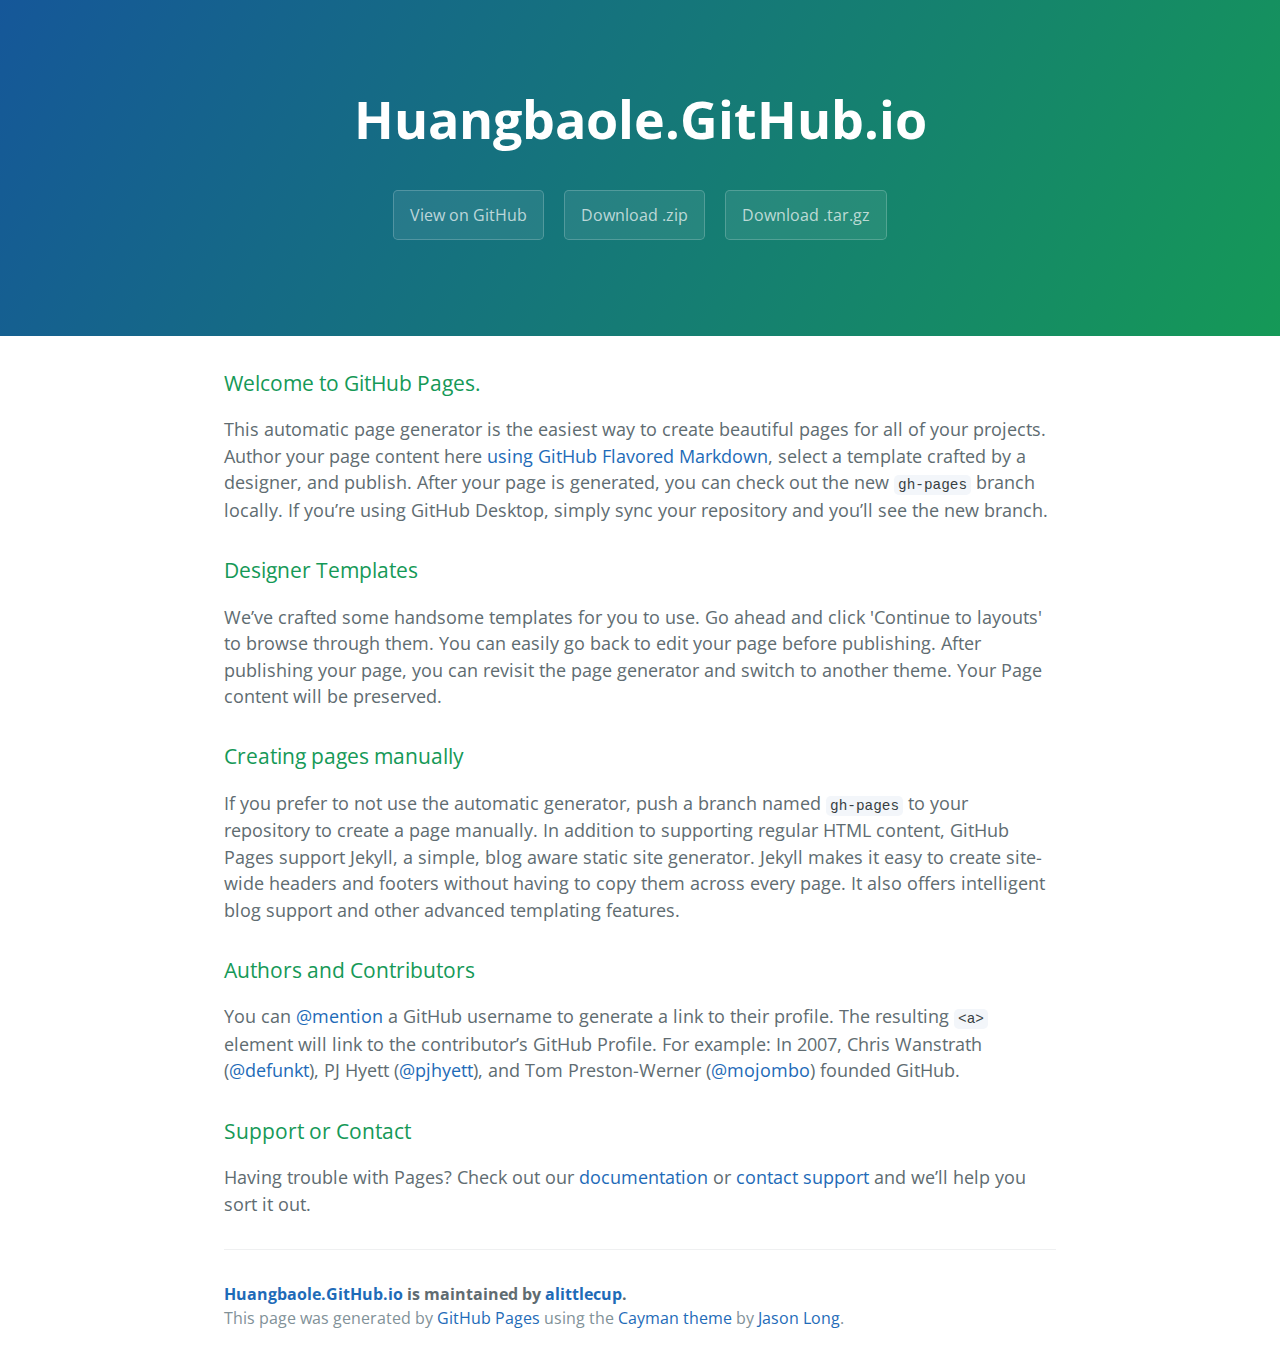
==== index.html @ d959639c "Create gh-pages branch via GitHub" ====
<!DOCTYPE html>
<html lang="en-us">
  <head>
    <meta charset="UTF-8">
    <title>Huangbaole.GitHub.io by alittlecup</title>
    <meta name="viewport" content="width=device-width, initial-scale=1">
    <link rel="stylesheet" type="text/css" href="stylesheets/normalize.css" media="screen">
    <link href='https://fonts.googleapis.com/css?family=Open+Sans:400,700' rel='stylesheet' type='text/css'>
    <link rel="stylesheet" type="text/css" href="stylesheets/stylesheet.css" media="screen">
    <link rel="stylesheet" type="text/css" href="stylesheets/github-light.css" media="screen">
  </head>
  <body>
    <section class="page-header">
      <h1 class="project-name">Huangbaole.GitHub.io</h1>
      <h2 class="project-tagline"></h2>
      <a href="https://github.com/alittlecup/huangbaole.github.io" class="btn">View on GitHub</a>
      <a href="https://github.com/alittlecup/huangbaole.github.io/zipball/master" class="btn">Download .zip</a>
      <a href="https://github.com/alittlecup/huangbaole.github.io/tarball/master" class="btn">Download .tar.gz</a>
    </section>

    <section class="main-content">
      <h3>
<a id="welcome-to-github-pages" class="anchor" href="#welcome-to-github-pages" aria-hidden="true"><span aria-hidden="true" class="octicon octicon-link"></span></a>Welcome to GitHub Pages.</h3>

<p>This automatic page generator is the easiest way to create beautiful pages for all of your projects. Author your page content here <a href="https://guides.github.com/features/mastering-markdown/">using GitHub Flavored Markdown</a>, select a template crafted by a designer, and publish. After your page is generated, you can check out the new <code>gh-pages</code> branch locally. If you’re using GitHub Desktop, simply sync your repository and you’ll see the new branch.</p>

<h3>
<a id="designer-templates" class="anchor" href="#designer-templates" aria-hidden="true"><span aria-hidden="true" class="octicon octicon-link"></span></a>Designer Templates</h3>

<p>We’ve crafted some handsome templates for you to use. Go ahead and click 'Continue to layouts' to browse through them. You can easily go back to edit your page before publishing. After publishing your page, you can revisit the page generator and switch to another theme. Your Page content will be preserved.</p>

<h3>
<a id="creating-pages-manually" class="anchor" href="#creating-pages-manually" aria-hidden="true"><span aria-hidden="true" class="octicon octicon-link"></span></a>Creating pages manually</h3>

<p>If you prefer to not use the automatic generator, push a branch named <code>gh-pages</code> to your repository to create a page manually. In addition to supporting regular HTML content, GitHub Pages support Jekyll, a simple, blog aware static site generator. Jekyll makes it easy to create site-wide headers and footers without having to copy them across every page. It also offers intelligent blog support and other advanced templating features.</p>

<h3>
<a id="authors-and-contributors" class="anchor" href="#authors-and-contributors" aria-hidden="true"><span aria-hidden="true" class="octicon octicon-link"></span></a>Authors and Contributors</h3>

<p>You can <a href="https://help.github.com/articles/basic-writing-and-formatting-syntax/#mentioning-users-and-teams" class="user-mention">@mention</a> a GitHub username to generate a link to their profile. The resulting <code>&lt;a&gt;</code> element will link to the contributor’s GitHub Profile. For example: In 2007, Chris Wanstrath (<a href="https://github.com/defunkt" class="user-mention">@defunkt</a>), PJ Hyett (<a href="https://github.com/pjhyett" class="user-mention">@pjhyett</a>), and Tom Preston-Werner (<a href="https://github.com/mojombo" class="user-mention">@mojombo</a>) founded GitHub.</p>

<h3>
<a id="support-or-contact" class="anchor" href="#support-or-contact" aria-hidden="true"><span aria-hidden="true" class="octicon octicon-link"></span></a>Support or Contact</h3>

<p>Having trouble with Pages? Check out our <a href="https://help.github.com/pages">documentation</a> or <a href="https://github.com/contact">contact support</a> and we’ll help you sort it out.</p>

      <footer class="site-footer">
        <span class="site-footer-owner"><a href="https://github.com/alittlecup/huangbaole.github.io">Huangbaole.GitHub.io</a> is maintained by <a href="https://github.com/alittlecup">alittlecup</a>.</span>

        <span class="site-footer-credits">This page was generated by <a href="https://pages.github.com">GitHub Pages</a> using the <a href="https://github.com/jasonlong/cayman-theme">Cayman theme</a> by <a href="https://twitter.com/jasonlong">Jason Long</a>.</span>
      </footer>

    </section>

  
  </body>
</html>
---- stylesheets/stylesheet.css ----
* {
  box-sizing: border-box; }

body {
  padding: 0;
  margin: 0;
  font-family: "Open Sans", "Helvetica Neue", Helvetica, Arial, sans-serif;
  font-size: 16px;
  line-height: 1.5;
  color: #606c71; }

a {
  color: #1e6bb8;
  text-decoration: none; }
  a:hover {
    text-decoration: underline; }

.btn {
  display: inline-block;
  margin-bottom: 1rem;
  color: rgba(255, 255, 255, 0.7);
  background-color: rgba(255, 255, 255, 0.08);
  border-color: rgba(255, 255, 255, 0.2);
  border-style: solid;
  border-width: 1px;
  border-radius: 0.3rem;
  transition: color 0.2s, background-color 0.2s, border-color 0.2s; }
  .btn + .btn {
    margin-left: 1rem; }

.btn:hover {
  color: rgba(255, 255, 255, 0.8);
  text-decoration: none;
  background-color: rgba(255, 255, 255, 0.2);
  border-color: rgba(255, 255, 255, 0.3); }

@media screen and (min-width: 64em) {
  .btn {
    padding: 0.75rem 1rem; } }

@media screen and (min-width: 42em) and (max-width: 64em) {
  .btn {
    padding: 0.6rem 0.9rem;
    font-size: 0.9rem; } }

@media screen and (max-width: 42em) {
  .btn {
    display: block;
    width: 100%;
    padding: 0.75rem;
    font-size: 0.9rem; }
    .btn + .btn {
      margin-top: 1rem;
      margin-left: 0; } }

.page-header {
  color: #fff;
  text-align: center;
  background-color: #159957;
  background-image: linear-gradient(120deg, #155799, #159957); }

@media screen and (min-width: 64em) {
  .page-header {
    padding: 5rem 6rem; } }

@media screen and (min-width: 42em) and (max-width: 64em) {
  .page-header {
    padding: 3rem 4rem; } }

@media screen and (max-width: 42em) {
  .page-header {
    padding: 2rem 1rem; } }

.project-name {
  margin-top: 0;
  margin-bottom: 0.1rem; }

@media screen and (min-width: 64em) {
  .project-name {
    font-size: 3.25rem; } }

@media screen and (min-width: 42em) and (max-width: 64em) {
  .project-name {
    font-size: 2.25rem; } }

@media screen and (max-width: 42em) {
  .project-name {
    font-size: 1.75rem; } }

.project-tagline {
  margin-bottom: 2rem;
  font-weight: normal;
  opacity: 0.7; }

@media screen and (min-width: 64em) {
  .project-tagline {
    font-size: 1.25rem; } }

@media screen and (min-width: 42em) and (max-width: 64em) {
  .project-tagline {
    font-size: 1.15rem; } }

@media screen and (max-width: 42em) {
  .project-tagline {
    font-size: 1rem; } }

.main-content :first-child {
  margin-top: 0; }
.main-content img {
  max-width: 100%; }
.main-content h1, .main-content h2, .main-content h3, .main-content h4, .main-content h5, .main-content h6 {
  margin-top: 2rem;
  margin-bottom: 1rem;
  font-weight: normal;
  color: #159957; }
.main-content p {
  margin-bottom: 1em; }
.main-content code {
  padding: 2px 4px;
  font-family: Consolas, "Liberation Mono", Menlo, Courier, monospace;
  font-size: 0.9rem;
  color: #383e41;
  background-color: #f3f6fa;
  border-radius: 0.3rem; }
.main-content pre {
  padding: 0.8rem;
  margin-top: 0;
  margin-bottom: 1rem;
  font: 1rem Consolas, "Liberation Mono", Menlo, Courier, monospace;
  color: #567482;
  word-wrap: normal;
  background-color: #f3f6fa;
  border: solid 1px #dce6f0;
  border-radius: 0.3rem; }
  .main-content pre > code {
    padding: 0;
    margin: 0;
    font-size: 0.9rem;
    color: #567482;
    word-break: normal;
    white-space: pre;
    background: transparent;
    border: 0; }
.main-content .highlight {
  margin-bottom: 1rem; }
  .main-content .highlight pre {
    margin-bottom: 0;
    word-break: normal; }
.main-content .highlight pre, .main-content pre {
  padding: 0.8rem;
  overflow: auto;
  font-size: 0.9rem;
  line-height: 1.45;
  border-radius: 0.3rem; }
.main-content pre code, .main-content pre tt {
  display: inline;
  max-width: initial;
  padding: 0;
  margin: 0;
  overflow: initial;
  line-height: inherit;
  word-wrap: normal;
  background-color: transparent;
  border: 0; }
  .main-content pre code:before, .main-content pre code:after, .main-content pre tt:before, .main-content pre tt:after {
    content: normal; }
.main-content ul, .main-content ol {
  margin-top: 0; }
.main-content blockquote {
  padding: 0 1rem;
  margin-left: 0;
  color: #819198;
  border-left: 0.3rem solid #dce6f0; }
  .main-content blockquote > :first-child {
    margin-top: 0; }
  .main-content blockquote > :last-child {
    margin-bottom: 0; }
.main-content table {
  display: block;
  width: 100%;
  overflow: auto;
  word-break: normal;
  word-break: keep-all; }
  .main-content table th {
    font-weight: bold; }
  .main-content table th, .main-content table td {
    padding: 0.5rem 1rem;
    border: 1px solid #e9ebec; }
.main-content dl {
  padding: 0; }
  .main-content dl dt {
    padding: 0;
    margin-top: 1rem;
    font-size: 1rem;
    font-weight: bold; }
  .main-content dl dd {
    padding: 0;
    margin-bottom: 1rem; }
.main-content hr {
  height: 2px;
  padding: 0;
  margin: 1rem 0;
  background-color: #eff0f1;
  border: 0; }

@media screen and (min-width: 64em) {
  .main-content {
    max-width: 64rem;
    padding: 2rem 6rem;
    margin: 0 auto;
    font-size: 1.1rem; } }

@media screen and (min-width: 42em) and (max-width: 64em) {
  .main-content {
    padding: 2rem 4rem;
    font-size: 1.1rem; } }

@media screen and (max-width: 42em) {
  .main-content {
    padding: 2rem 1rem;
    font-size: 1rem; } }

.site-footer {
  padding-top: 2rem;
  margin-top: 2rem;
  border-top: solid 1px #eff0f1; }

.site-footer-owner {
  display: block;
  font-weight: bold; }

.site-footer-credits {
  color: #819198; }

@media screen and (min-width: 64em) {
  .site-footer {
    font-size: 1rem; } }

@media screen and (min-width: 42em) and (max-width: 64em) {
  .site-footer {
    font-size: 1rem; } }

@media screen and (max-width: 42em) {
  .site-footer {
    font-size: 0.9rem; } }
---- stylesheets/github-light.css ----
/*
The MIT License (MIT)

Copyright (c) 2016 GitHub, Inc.

Permission is hereby granted, free of charge, to any person obtaining a copy
of this software and associated documentation files (the "Software"), to deal
in the Software without restriction, including without limitation the rights
to use, copy, modify, merge, publish, distribute, sublicense, and/or sell
copies of the Software, and to permit persons to whom the Software is
furnished to do so, subject to the following conditions:

The above copyright notice and this permission notice shall be included in all
copies or substantial portions of the Software.

THE SOFTWARE IS PROVIDED "AS IS", WITHOUT WARRANTY OF ANY KIND, EXPRESS OR
IMPLIED, INCLUDING BUT NOT LIMITED TO THE WARRANTIES OF MERCHANTABILITY,
FITNESS FOR A PARTICULAR PURPOSE AND NONINFRINGEMENT. IN NO EVENT SHALL THE
AUTHORS OR COPYRIGHT HOLDERS BE LIABLE FOR ANY CLAIM, DAMAGES OR OTHER
LIABILITY, WHETHER IN AN ACTION OF CONTRACT, TORT OR OTHERWISE, ARISING FROM,
OUT OF OR IN CONNECTION WITH THE SOFTWARE OR THE USE OR OTHER DEALINGS IN THE
SOFTWARE.

*/

.pl-c /* comment */ {
  color: #969896;
}

.pl-c1 /* constant, variable.other.constant, support, meta.property-name, support.constant, support.variable, meta.module-reference, markup.raw, meta.diff.header */,
.pl-s .pl-v /* string variable */ {
  color: #0086b3;
}

.pl-e /* entity */,
.pl-en /* entity.name */ {
  color: #795da3;
}

.pl-smi /* variable.parameter.function, storage.modifier.package, storage.modifier.import, storage.type.java, variable.other */,
.pl-s .pl-s1 /* string source */ {
  color: #333;
}

.pl-ent /* entity.name.tag */ {
  color: #63a35c;
}

.pl-k /* keyword, storage, storage.type */ {
  color: #a71d5d;
}

.pl-s /* string */,
.pl-pds /* punctuation.definition.string, string.regexp.character-class */,
.pl-s .pl-pse .pl-s1 /* string punctuation.section.embedded source */,
.pl-sr /* string.regexp */,
.pl-sr .pl-cce /* string.regexp constant.character.escape */,
.pl-sr .pl-sre /* string.regexp source.ruby.embedded */,
.pl-sr .pl-sra /* string.regexp string.regexp.arbitrary-repitition */ {
  color: #183691;
}

.pl-v /* variable */ {
  color: #ed6a43;
}

.pl-id /* invalid.deprecated */ {
  color: #b52a1d;
}

.pl-ii /* invalid.illegal */ {
  color: #f8f8f8;
  background-color: #b52a1d;
}

.pl-sr .pl-cce /* string.regexp constant.character.escape */ {
  font-weight: bold;
  color: #63a35c;
}

.pl-ml /* markup.list */ {
  color: #693a17;
}

.pl-mh /* markup.heading */,
.pl-mh .pl-en /* markup.heading entity.name */,
.pl-ms /* meta.separator */ {
  font-weight: bold;
  color: #1d3e81;
}

.pl-mq /* markup.quote */ {
  color: #008080;
}

.pl-mi /* markup.italic */ {
  font-style: italic;
  color: #333;
}

.pl-mb /* markup.bold */ {
  font-weight: bold;
  color: #333;
}

.pl-md /* markup.deleted, meta.diff.header.from-file */ {
  color: #bd2c00;
  background-color: #ffecec;
}

.pl-mi1 /* markup.inserted, meta.diff.header.to-file */ {
  color: #55a532;
  background-color: #eaffea;
}

.pl-mdr /* meta.diff.range */ {
  font-weight: bold;
  color: #795da3;
}

.pl-mo /* meta.output */ {
  color: #1d3e81;
}
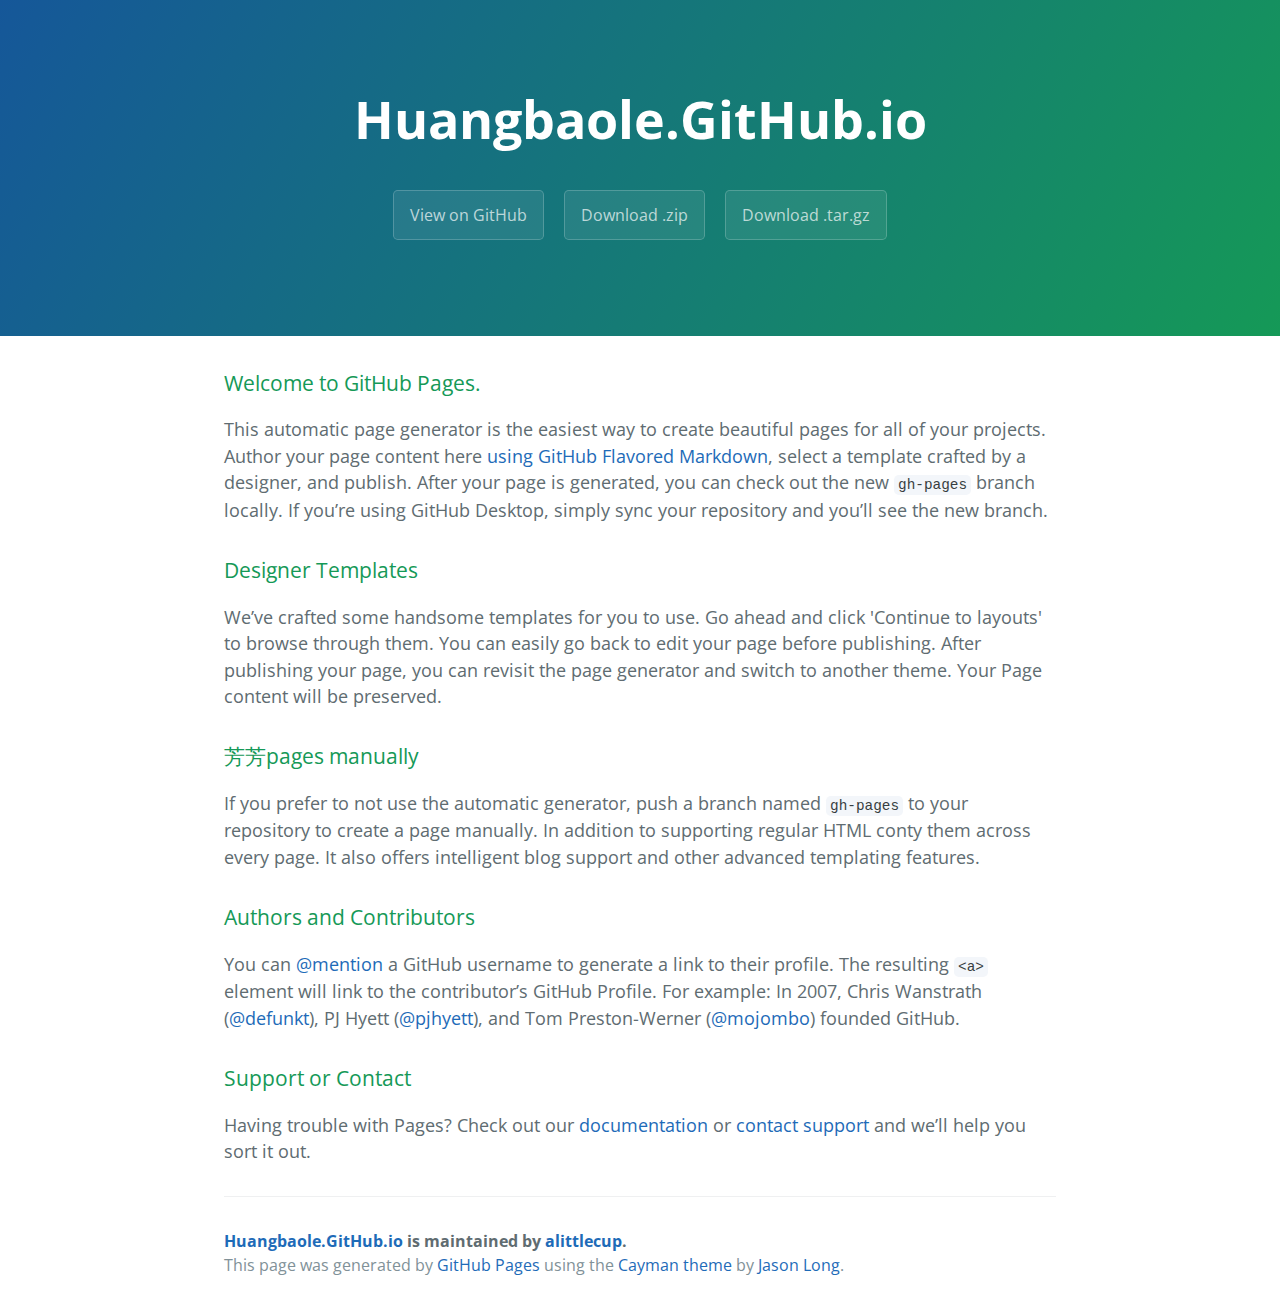
==== commit 283e7b7e: "Create gh-pages branch via GitHub" ====
--- a/index.html
+++ b/index.html
@@ -30,9 +30,9 @@
 <p>We’ve crafted some handsome templates for you to use. Go ahead and click 'Continue to layouts' to browse through them. You can easily go back to edit your page before publishing. After publishing your page, you can revisit the page generator and switch to another theme. Your Page content will be preserved.</p>
 
 <h3>
-<a id="creating-pages-manually" class="anchor" href="#creating-pages-manually" aria-hidden="true"><span aria-hidden="true" class="octicon octicon-link"></span></a>Creating pages manually</h3>
+<a id="芳芳pages-manually" class="anchor" href="#%E8%8A%B3%E8%8A%B3pages-manually" aria-hidden="true"><span aria-hidden="true" class="octicon octicon-link"></span></a>芳芳pages manually</h3>
 
-<p>If you prefer to not use the automatic generator, push a branch named <code>gh-pages</code> to your repository to create a page manually. In addition to supporting regular HTML content, GitHub Pages support Jekyll, a simple, blog aware static site generator. Jekyll makes it easy to create site-wide headers and footers without having to copy them across every page. It also offers intelligent blog support and other advanced templating features.</p>
+<p>If you prefer to not use the automatic generator, push a branch named <code>gh-pages</code> to your repository to create a page manually. In addition to supporting regular HTML conty them across every page. It also offers intelligent blog support and other advanced templating features.</p>
 
 <h3>
 <a id="authors-and-contributors" class="anchor" href="#authors-and-contributors" aria-hidden="true"><span aria-hidden="true" class="octicon octicon-link"></span></a>Authors and Contributors</h3>
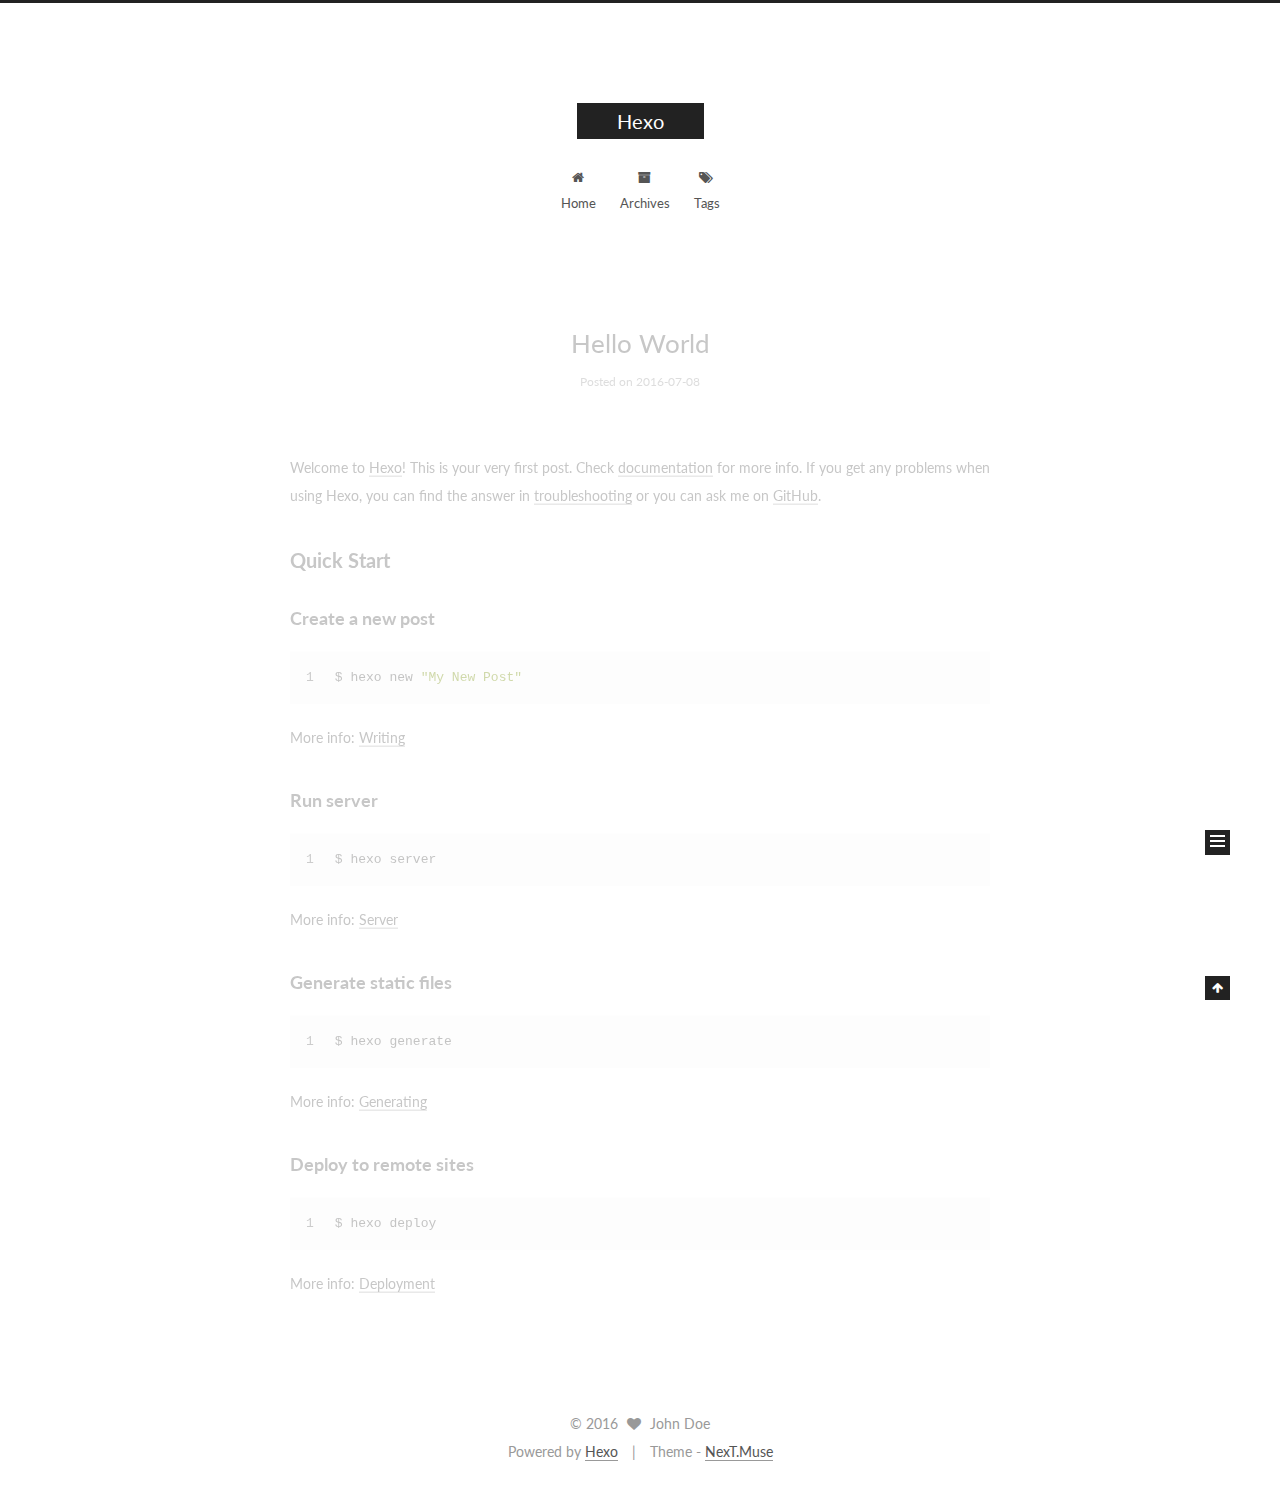
==== commit ba163eab: "Site updated: 2016-07-09 20:36:03" ====
--- a/index.html
+++ b/index.html
@@ -1,57 +1,508 @@
-<!DOCTYPE html>
-<html lang="en-us">
-  <head>
-    <meta charset="UTF-8">
-    <title>Huangbaole.GitHub.io by alittlecup</title>
-    <meta name="viewport" content="width=device-width, initial-scale=1">
-    <link rel="stylesheet" type="text/css" href="stylesheets/normalize.css" media="screen">
-    <link href='https://fonts.googleapis.com/css?family=Open+Sans:400,700' rel='stylesheet' type='text/css'>
-    <link rel="stylesheet" type="text/css" href="stylesheets/stylesheet.css" media="screen">
-    <link rel="stylesheet" type="text/css" href="stylesheets/github-light.css" media="screen">
-  </head>
-  <body>
-    <section class="page-header">
-      <h1 class="project-name">Huangbaole.GitHub.io</h1>
-      <h2 class="project-tagline"></h2>
-      <a href="https://github.com/alittlecup/huangbaole.github.io" class="btn">View on GitHub</a>
-      <a href="https://github.com/alittlecup/huangbaole.github.io/zipball/master" class="btn">Download .zip</a>
-      <a href="https://github.com/alittlecup/huangbaole.github.io/tarball/master" class="btn">Download .tar.gz</a>
-    </section>
-
-    <section class="main-content">
-      <h3>
-<a id="welcome-to-github-pages" class="anchor" href="#welcome-to-github-pages" aria-hidden="true"><span aria-hidden="true" class="octicon octicon-link"></span></a>Welcome to GitHub Pages.</h3>
-
-<p>This automatic page generator is the easiest way to create beautiful pages for all of your projects. Author your page content here <a href="https://guides.github.com/features/mastering-markdown/">using GitHub Flavored Markdown</a>, select a template crafted by a designer, and publish. After your page is generated, you can check out the new <code>gh-pages</code> branch locally. If you’re using GitHub Desktop, simply sync your repository and you’ll see the new branch.</p>
-
-<h3>
-<a id="designer-templates" class="anchor" href="#designer-templates" aria-hidden="true"><span aria-hidden="true" class="octicon octicon-link"></span></a>Designer Templates</h3>
-
-<p>We’ve crafted some handsome templates for you to use. Go ahead and click 'Continue to layouts' to browse through them. You can easily go back to edit your page before publishing. After publishing your page, you can revisit the page generator and switch to another theme. Your Page content will be preserved.</p>
-
-<h3>
-<a id="芳芳pages-manually" class="anchor" href="#%E8%8A%B3%E8%8A%B3pages-manually" aria-hidden="true"><span aria-hidden="true" class="octicon octicon-link"></span></a>芳芳pages manually</h3>
-
-<p>If you prefer to not use the automatic generator, push a branch named <code>gh-pages</code> to your repository to create a page manually. In addition to supporting regular HTML conty them across every page. It also offers intelligent blog support and other advanced templating features.</p>
-
-<h3>
-<a id="authors-and-contributors" class="anchor" href="#authors-and-contributors" aria-hidden="true"><span aria-hidden="true" class="octicon octicon-link"></span></a>Authors and Contributors</h3>
-
-<p>You can <a href="https://help.github.com/articles/basic-writing-and-formatting-syntax/#mentioning-users-and-teams" class="user-mention">@mention</a> a GitHub username to generate a link to their profile. The resulting <code>&lt;a&gt;</code> element will link to the contributor’s GitHub Profile. For example: In 2007, Chris Wanstrath (<a href="https://github.com/defunkt" class="user-mention">@defunkt</a>), PJ Hyett (<a href="https://github.com/pjhyett" class="user-mention">@pjhyett</a>), and Tom Preston-Werner (<a href="https://github.com/mojombo" class="user-mention">@mojombo</a>) founded GitHub.</p>
-
-<h3>
-<a id="support-or-contact" class="anchor" href="#support-or-contact" aria-hidden="true"><span aria-hidden="true" class="octicon octicon-link"></span></a>Support or Contact</h3>
-
-<p>Having trouble with Pages? Check out our <a href="https://help.github.com/pages">documentation</a> or <a href="https://github.com/contact">contact support</a> and we’ll help you sort it out.</p>
-
-      <footer class="site-footer">
-        <span class="site-footer-owner"><a href="https://github.com/alittlecup/huangbaole.github.io">Huangbaole.GitHub.io</a> is maintained by <a href="https://github.com/alittlecup">alittlecup</a>.</span>
-
-        <span class="site-footer-credits">This page was generated by <a href="https://pages.github.com">GitHub Pages</a> using the <a href="https://github.com/jasonlong/cayman-theme">Cayman theme</a> by <a href="https://twitter.com/jasonlong">Jason Long</a>.</span>
-      </footer>
-
-    </section>
-
-  
-  </body>
+<!doctype html>
+
+
+
+  
+
+
+<html class="theme-next muse use-motion">
+<head>
+  <meta charset="UTF-8"/>
+<meta http-equiv="X-UA-Compatible" content="IE=edge,chrome=1" />
+<meta name="viewport" content="width=device-width, initial-scale=1, maximum-scale=1"/>
+
+
+
+<meta http-equiv="Cache-Control" content="no-transform" />
+<meta http-equiv="Cache-Control" content="no-siteapp" />
+
+
+
+
+
+
+
+
+
+
+
+
+  
+  
+  <link href="/vendors/fancybox/source/jquery.fancybox.css?v=2.1.5" rel="stylesheet" type="text/css" />
+
+
+
+
+  
+  
+  
+  
+
+  
+    
+    
+  
+
+  
+
+  
+
+  
+
+  
+
+  
+    
+    
+    <link href="//fonts.googleapis.com/css?family=Lato:300,300italic,400,400italic,700,700italic&subset=latin,latin-ext" rel="stylesheet" type="text/css">
+  
+
+
+
+
+
+
+<link href="/vendors/font-awesome/css/font-awesome.min.css?v=4.4.0" rel="stylesheet" type="text/css" />
+
+<link href="/css/main.css?v=5.0.1" rel="stylesheet" type="text/css" />
+
+
+  <meta name="keywords" content="Hexo, NexT" />
+
+
+
+
+
+
+
+
+  <link rel="shortcut icon" type="image/x-icon" href="/favicon.ico?v=5.0.1" />
+
+
+
+
+
+
+<meta property="og:type" content="website">
+<meta property="og:title" content="Hexo">
+<meta property="og:url" content="http://yoursite.com/index.html">
+<meta property="og:site_name" content="Hexo">
+<meta name="twitter:card" content="summary">
+<meta name="twitter:title" content="Hexo">
+
+
+
+<script type="text/javascript" id="hexo.configuration">
+  var NexT = window.NexT || {};
+  var CONFIG = {
+    scheme: 'Muse',
+    sidebar: {"position":"left","display":"post"},
+    fancybox: true,
+    motion: true,
+    duoshuo: {
+      userId: 0,
+      author: 'Author'
+    }
+  };
+</script>
+
+
+
+
+  <link rel="canonical" href="http://yoursite.com/"/>
+
+  <title> Hexo </title>
+</head>
+
+<body itemscope itemtype="http://schema.org/WebPage" lang="">
+
+  
+
+
+
+
+
+
+
+
+
+
+  
+  
+    
+  
+
+  <div class="container one-collumn sidebar-position-left 
+   page-home 
+ ">
+    <div class="headband"></div>
+
+    <header id="header" class="header" itemscope itemtype="http://schema.org/WPHeader">
+      <div class="header-inner"><div class="site-meta ">
+  
+
+  <div class="custom-logo-site-title">
+    <a href="/"  class="brand" rel="start">
+      <span class="logo-line-before"><i></i></span>
+      <span class="site-title">Hexo</span>
+      <span class="logo-line-after"><i></i></span>
+    </a>
+  </div>
+  <p class="site-subtitle"></p>
+</div>
+
+<div class="site-nav-toggle">
+  <button>
+    <span class="btn-bar"></span>
+    <span class="btn-bar"></span>
+    <span class="btn-bar"></span>
+  </button>
+</div>
+
+<nav class="site-nav">
+  
+
+  
+    <ul id="menu" class="menu">
+      
+        
+        <li class="menu-item menu-item-home">
+          <a href="/" rel="section">
+            
+              <i class="menu-item-icon fa fa-fw fa-home"></i> <br />
+            
+            Home
+          </a>
+        </li>
+      
+        
+        <li class="menu-item menu-item-archives">
+          <a href="/archives" rel="section">
+            
+              <i class="menu-item-icon fa fa-fw fa-archive"></i> <br />
+            
+            Archives
+          </a>
+        </li>
+      
+        
+        <li class="menu-item menu-item-tags">
+          <a href="/tags" rel="section">
+            
+              <i class="menu-item-icon fa fa-fw fa-tags"></i> <br />
+            
+            Tags
+          </a>
+        </li>
+      
+
+      
+    </ul>
+  
+
+  
+</nav>
+
+ </div>
+    </header>
+
+    <main id="main" class="main">
+      <div class="main-inner">
+        <div class="content-wrap">
+          <div id="content" class="content">
+            
+  <section id="posts" class="posts-expand">
+    
+      
+
+  
+  
+
+  
+  
+  
+
+  <article class="post post-type-normal " itemscope itemtype="http://schema.org/Article">
+
+    
+      <header class="post-header">
+
+        
+        
+          <h1 class="post-title" itemprop="name headline">
+            
+            
+              
+                
+                <a class="post-title-link" href="/2016/07/08/hello-world/" itemprop="url">
+                  Hello World
+                </a>
+              
+            
+          </h1>
+        
+
+        <div class="post-meta">
+          <span class="post-time">
+            <span class="post-meta-item-icon">
+              <i class="fa fa-calendar-o"></i>
+            </span>
+            <span class="post-meta-item-text">Posted on</span>
+            <time itemprop="dateCreated" datetime="2016-07-08T17:55:17+08:00" content="2016-07-08">
+              2016-07-08
+            </time>
+          </span>
+
+          
+
+          
+            
+          
+
+          
+
+          
+          
+
+          
+        </div>
+      </header>
+    
+
+
+    <div class="post-body" itemprop="articleBody">
+
+      
+      
+
+      
+        
+          
+            <p>Welcome to <a href="https://hexo.io/" target="_blank" rel="external">Hexo</a>! This is your very first post. Check <a href="https://hexo.io/docs/" target="_blank" rel="external">documentation</a> for more info. If you get any problems when using Hexo, you can find the answer in <a href="https://hexo.io/docs/troubleshooting.html" target="_blank" rel="external">troubleshooting</a> or you can ask me on <a href="https://github.com/hexojs/hexo/issues" target="_blank" rel="external">GitHub</a>.</p>
+<h2 id="Quick-Start"><a href="#Quick-Start" class="headerlink" title="Quick Start"></a>Quick Start</h2><h3 id="Create-a-new-post"><a href="#Create-a-new-post" class="headerlink" title="Create a new post"></a>Create a new post</h3><figure class="highlight bash"><table><tr><td class="gutter"><pre><div class="line">1</div></pre></td><td class="code"><pre><div class="line">$ hexo new <span class="string">"My New Post"</span></div></pre></td></tr></table></figure>
+<p>More info: <a href="https://hexo.io/docs/writing.html" target="_blank" rel="external">Writing</a></p>
+<h3 id="Run-server"><a href="#Run-server" class="headerlink" title="Run server"></a>Run server</h3><figure class="highlight bash"><table><tr><td class="gutter"><pre><div class="line">1</div></pre></td><td class="code"><pre><div class="line">$ hexo server</div></pre></td></tr></table></figure>
+<p>More info: <a href="https://hexo.io/docs/server.html" target="_blank" rel="external">Server</a></p>
+<h3 id="Generate-static-files"><a href="#Generate-static-files" class="headerlink" title="Generate static files"></a>Generate static files</h3><figure class="highlight bash"><table><tr><td class="gutter"><pre><div class="line">1</div></pre></td><td class="code"><pre><div class="line">$ hexo generate</div></pre></td></tr></table></figure>
+<p>More info: <a href="https://hexo.io/docs/generating.html" target="_blank" rel="external">Generating</a></p>
+<h3 id="Deploy-to-remote-sites"><a href="#Deploy-to-remote-sites" class="headerlink" title="Deploy to remote sites"></a>Deploy to remote sites</h3><figure class="highlight bash"><table><tr><td class="gutter"><pre><div class="line">1</div></pre></td><td class="code"><pre><div class="line">$ hexo deploy</div></pre></td></tr></table></figure>
+<p>More info: <a href="https://hexo.io/docs/deployment.html" target="_blank" rel="external">Deployment</a></p>
+
+          
+        
+      
+    </div>
+
+    <div>
+      
+    </div>
+
+    <div>
+      
+    </div>
+
+    <footer class="post-footer">
+      
+
+      
+
+      
+      
+        <div class="post-eof"></div>
+      
+    </footer>
+  </article>
+
+
+    
+  </section>
+
+  
+
+
+          </div>
+          
+
+
+          
+
+        </div>
+        
+          
+  
+  <div class="sidebar-toggle">
+    <div class="sidebar-toggle-line-wrap">
+      <span class="sidebar-toggle-line sidebar-toggle-line-first"></span>
+      <span class="sidebar-toggle-line sidebar-toggle-line-middle"></span>
+      <span class="sidebar-toggle-line sidebar-toggle-line-last"></span>
+    </div>
+  </div>
+
+  <aside id="sidebar" class="sidebar">
+    <div class="sidebar-inner">
+
+      
+
+      
+
+      <section class="site-overview sidebar-panel  sidebar-panel-active ">
+        <div class="site-author motion-element" itemprop="author" itemscope itemtype="http://schema.org/Person">
+          <img class="site-author-image" itemprop="image"
+               src="/images/avatar.gif"
+               alt="John Doe" />
+          <p class="site-author-name" itemprop="name">John Doe</p>
+          <p class="site-description motion-element" itemprop="description"></p>
+        </div>
+        <nav class="site-state motion-element">
+          <div class="site-state-item site-state-posts">
+            <a href="/archives">
+              <span class="site-state-item-count">1</span>
+              <span class="site-state-item-name">posts</span>
+            </a>
+          </div>
+
+          
+
+          
+
+        </nav>
+
+        
+
+        <div class="links-of-author motion-element">
+          
+        </div>
+
+        
+        
+
+        
+        
+
+      </section>
+
+      
+
+    </div>
+  </aside>
+
+
+        
+      </div>
+    </main>
+
+    <footer id="footer" class="footer">
+      <div class="footer-inner">
+        <div class="copyright" >
+  
+  &copy; 
+  <span itemprop="copyrightYear">2016</span>
+  <span class="with-love">
+    <i class="fa fa-heart"></i>
+  </span>
+  <span class="author" itemprop="copyrightHolder">John Doe</span>
+</div>
+
+<div class="powered-by">
+  Powered by <a class="theme-link" href="http://hexo.io">Hexo</a>
+</div>
+
+<div class="theme-info">
+  Theme -
+  <a class="theme-link" href="https://github.com/iissnan/hexo-theme-next">
+    NexT.Muse
+  </a>
+</div>
+
+        
+
+        
+      </div>
+    </footer>
+
+    <div class="back-to-top">
+      <i class="fa fa-arrow-up"></i>
+    </div>
+  </div>
+
+  
+
+<script type="text/javascript">
+  if (Object.prototype.toString.call(window.Promise) !== '[object Function]') {
+    window.Promise = null;
+  }
+</script>
+
+
+
+
+
+
+
+
+
+  
+
+
+
+  
+  <script type="text/javascript" src="/vendors/jquery/index.js?v=2.1.3"></script>
+
+  
+  <script type="text/javascript" src="/vendors/fastclick/lib/fastclick.min.js?v=1.0.6"></script>
+
+  
+  <script type="text/javascript" src="/vendors/jquery_lazyload/jquery.lazyload.js?v=1.9.7"></script>
+
+  
+  <script type="text/javascript" src="/vendors/velocity/velocity.min.js?v=1.2.1"></script>
+
+  
+  <script type="text/javascript" src="/vendors/velocity/velocity.ui.min.js?v=1.2.1"></script>
+
+  
+  <script type="text/javascript" src="/vendors/fancybox/source/jquery.fancybox.pack.js?v=2.1.5"></script>
+
+
+  
+
+
+  <script type="text/javascript" src="/js/src/utils.js?v=5.0.1"></script>
+
+  <script type="text/javascript" src="/js/src/motion.js?v=5.0.1"></script>
+
+
+
+  
+  
+
+  
+
+  
+
+
+  <script type="text/javascript" src="/js/src/bootstrap.js?v=5.0.1"></script>
+
+
+
+  
+
+
+
+  
+
+
+
+
+  
+  
+
+  
+
+  
+
+  
+
+</body>
 </html>
--- a/css/main.css
+++ b/css/main.css
@@ -0,0 +1,2182 @@
+/* normalize.css v3.0.2 | MIT License | git.io/normalize */
+html {
+  font-family: sans-serif; /* 1 */
+  -ms-text-size-adjust: 100%; /* 2 */
+  -webkit-text-size-adjust: 100%; /* 2 */
+}
+body {
+  margin: 0;
+}
+article,
+aside,
+details,
+figcaption,
+figure,
+footer,
+header,
+hgroup,
+main,
+menu,
+nav,
+section,
+summary {
+  display: block;
+}
+audio,
+canvas,
+progress,
+video {
+  display: inline-block; /* 1 */
+  vertical-align: baseline; /* 2 */
+}
+audio:not([controls]) {
+  display: none;
+  height: 0;
+}
+[hidden],
+template {
+  display: none;
+}
+a {
+  background-color: transparent;
+}
+a:active,
+a:hover {
+  outline: 0;
+}
+abbr[title] {
+  border-bottom: 1px dotted;
+}
+b,
+strong {
+  font-weight: bold;
+}
+dfn {
+  font-style: italic;
+}
+h1 {
+  font-size: 2em;
+  margin: 0.67em 0;
+}
+mark {
+  background: #ff0;
+  color: #000;
+}
+small {
+  font-size: 80%;
+}
+sub,
+sup {
+  font-size: 75%;
+  line-height: 0;
+  position: relative;
+  vertical-align: baseline;
+}
+sup {
+  top: -0.5em;
+}
+sub {
+  bottom: -0.25em;
+}
+img {
+  border: 0;
+}
+svg:not(:root) {
+  overflow: hidden;
+}
+figure {
+  margin: 1em 40px;
+}
+hr {
+  -moz-box-sizing: content-box;
+  box-sizing: content-box;
+  height: 0;
+}
+pre {
+  overflow: auto;
+}
+code,
+kbd,
+pre,
+samp {
+  font-family: monospace, monospace;
+  font-size: 1em;
+}
+button,
+input,
+optgroup,
+select,
+textarea {
+  color: inherit; /* 1 */
+  font: inherit; /* 2 */
+  margin: 0; /* 3 */
+}
+button {
+  overflow: visible;
+}
+button,
+select {
+  text-transform: none;
+}
+button,
+html input[type="button"],
+input[type="reset"],
+input[type="submit"] {
+  -webkit-appearance: button; /* 2 */
+  cursor: pointer; /* 3 */
+}
+button[disabled],
+html input[disabled] {
+  cursor: default;
+}
+button::-moz-focus-inner,
+input::-moz-focus-inner {
+  border: 0;
+  padding: 0;
+}
+input {
+  line-height: normal;
+}
+input[type="checkbox"],
+input[type="radio"] {
+  box-sizing: border-box; /* 1 */
+  padding: 0; /* 2 */
+}
+input[type="number"]::-webkit-inner-spin-button,
+input[type="number"]::-webkit-outer-spin-button {
+  height: auto;
+}
+input[type="search"] {
+  -webkit-appearance: textfield; /* 1 */
+  -moz-box-sizing: content-box;
+  -webkit-box-sizing: content-box; /* 2 */
+  box-sizing: content-box;
+}
+input[type="search"]::-webkit-search-cancel-button,
+input[type="search"]::-webkit-search-decoration {
+  -webkit-appearance: none;
+}
+fieldset {
+  border: 1px solid #c0c0c0;
+  margin: 0 2px;
+  padding: 0.35em 0.625em 0.75em;
+}
+legend {
+  border: 0; /* 1 */
+  padding: 0; /* 2 */
+}
+textarea {
+  overflow: auto;
+}
+optgroup {
+  font-weight: bold;
+}
+table {
+  border-collapse: collapse;
+  border-spacing: 0;
+}
+td,
+th {
+  padding: 0;
+}
+::selection {
+  background: #262a30;
+  color: #fff;
+}
+body {
+  position: relative;
+  font-family: 'Lato', "PingFang SC", "Microsoft YaHei", sans-serif;
+  font-size: 14px;
+  line-height: 2;
+  color: #555;
+  background: #fff;
+}
+@media (max-width: 767px) {
+  body {
+    padding-right: 0 !important;
+  }
+}
+@media (min-width: 768px) and (max-width: 991px) {
+  body {
+    padding-right: 0 !important;
+  }
+}
+@media (min-width: 1600px) {
+  body {
+    font-size: 16px;
+  }
+}
+h1,
+h2,
+h3,
+h4,
+h5,
+h6 {
+  margin: 0;
+  padding: 0;
+  font-weight: bold;
+  line-height: 1.5;
+  font-family: 'Lato', "PingFang SC", "Microsoft YaHei", sans-serif;
+}
+h2,
+h3,
+h4,
+h5,
+h6 {
+  margin: 20px 0 15px;
+}
+h1 {
+  font-size: 22px;
+}
+@media (max-width: 767px) {
+  h1 {
+    font-size: 18px;
+  }
+}
+h2 {
+  font-size: 20px;
+}
+@media (max-width: 767px) {
+  h2 {
+    font-size: 16px;
+  }
+}
+h3 {
+  font-size: 18px;
+}
+@media (max-width: 767px) {
+  h3 {
+    font-size: 14px;
+  }
+}
+h4 {
+  font-size: 16px;
+}
+@media (max-width: 767px) {
+  h4 {
+    font-size: 12px;
+  }
+}
+h5 {
+  font-size: 14px;
+}
+@media (max-width: 767px) {
+  h5 {
+    font-size: 10px;
+  }
+}
+h6 {
+  font-size: 12px;
+}
+@media (max-width: 767px) {
+  h6 {
+    font-size: 8px;
+  }
+}
+p {
+  margin: 0 0 25px 0;
+}
+a {
+  color: #555;
+  text-decoration: none;
+  border-bottom: 1px solid #999;
+  word-wrap: break-word;
+}
+a:hover {
+  color: #222;
+  border-bottom-color: #222;
+}
+ul {
+  list-style: none;
+}
+blockquote {
+  margin: 0;
+  padding: 0;
+}
+img {
+  display: block;
+  margin: auto;
+  max-width: 100%;
+  height: auto;
+}
+hr {
+  margin: 40px 0;
+  height: 3px;
+  border: none;
+  background-color: #ddd;
+  background-image: repeating-linear-gradient(-45deg, #fff, #fff 4px, transparent 4px, transparent 8px);
+}
+blockquote {
+  padding: 0 15px;
+  color: #666;
+  border-left: 4px solid #ddd;
+}
+blockquote cite::before {
+  content: "-";
+  padding: 0 5px;
+}
+dt {
+  font-weight: 700;
+}
+dd {
+  margin: 0;
+  padding: 0;
+}
+.text-left {
+  text-align: left;
+}
+.text-center {
+  text-align: center;
+}
+.text-right {
+  text-align: right;
+}
+.text-justify {
+  text-align: justify;
+}
+.text-nowrap {
+  white-space: nowrap;
+}
+.text-lowercase {
+  text-transform: lowercase;
+}
+.text-uppercase {
+  text-transform: uppercase;
+}
+.text-capitalize {
+  text-transform: capitalize;
+}
+.center-block {
+  display: block;
+  margin-left: auto;
+  margin-right: auto;
+}
+.clearfix:before,
+.clearfix:after {
+  content: " ";
+  display: table;
+}
+.clearfix:after {
+  clear: both;
+}
+.pullquote {
+  width: 45%;
+}
+.pullquote.left {
+  float: left;
+  margin-left: 5px;
+  margin-right: 10px;
+}
+.pullquote.right {
+  float: right;
+  margin-left: 10px;
+  margin-right: 5px;
+}
+.affix.affix.affix {
+  position: fixed;
+}
+.translation {
+  margin-top: -20px;
+  font-size: 14px;
+  color: #999;
+}
+.scrollbar-measure {
+  width: 100px;
+  height: 100px;
+  overflow: scroll;
+  position: absolute;
+  top: -9999px;
+}
+.use-motion .motion-element {
+  opacity: 0;
+}
+#local-search-input {
+  padding: 3px;
+  border: none;
+  text-indent: 14px;
+  border-radius: 0;
+  width: 140px;
+  outline: none;
+  border-bottom: 1px solid #999;
+  background: inherit;
+  opacity: 0.5;
+}
+#local-search-input:focus {
+  opacity: 1;
+}
+.search-icon {
+  position: absolute;
+  top: 9px;
+}
+table {
+  margin: 20px 0;
+  width: 100%;
+  border-collapse: collapse;
+  border-spacing: 0;
+  border: 1px solid #ddd;
+  font-size: 14px;
+  table-layout: fixed;
+  word-wrap: break-all;
+}
+table>tbody>tr:nth-of-type(odd) {
+  background-color: #f9f9f9;
+}
+table>tbody>tr:hover {
+  background-color: #f5f5f5;
+}
+caption,
+th,
+td {
+  padding: 8px;
+  text-align: left;
+  vertical-align: middle;
+  font-weight: normal;
+}
+th,
+td {
+  border-bottom: 3px solid #ddd;
+  border-right: 1px solid #eee;
+}
+th {
+  padding-bottom: 10px;
+  font-weight: 700;
+}
+td {
+  border-bottom-width: 1px;
+}
+html,
+body {
+  height: 100%;
+}
+.container {
+  position: relative;
+  min-height: 100%;
+}
+.header-inner {
+  margin: 0 auto;
+  padding: 100px 0 70px;
+  width: 700px;
+}
+@media (min-width: 1600px) {
+  .container .header-inner {
+    width: 900px;
+  }
+}
+.main {
+  padding-bottom: 150px;
+}
+.main-inner {
+  margin: 0 auto;
+  width: 700px;
+}
+@media (min-width: 1600px) {
+  .container .main-inner {
+    width: 900px;
+  }
+}
+.footer {
+  position: absolute;
+  left: 0;
+  bottom: 0;
+  width: 100%;
+  min-height: 50px;
+}
+.footer-inner {
+  box-sizing: border-box;
+  margin: 20px auto;
+  width: 700px;
+}
+@media (min-width: 1600px) {
+  .container .footer-inner {
+    width: 900px;
+  }
+}
+pre,
+.highlight {
+  overflow: auto;
+  margin: 20px 0;
+  padding: 15px;
+  font-size: 13px;
+  color: #4d4d4c;
+  background: #f7f7f7;
+  line-height: 1.6;
+}
+pre,
+code {
+  font-family: consolas, Menlo, "PingFang SC", "Microsoft YaHei", monospace;
+}
+code {
+  padding: 2px 4px;
+  word-break: break-all;
+  color: #555;
+  background: #eee;
+  border-radius: 4px;
+  font-size: 13px;
+}
+pre code {
+  padding: 0;
+  color: #4d4d4c;
+  background: none;
+  text-shadow: none;
+}
+.highlight pre {
+  border: none;
+  margin: 0;
+  padding: 1px;
+}
+.highlight table {
+  margin: 0;
+  width: auto;
+  border: none;
+}
+.highlight td {
+  border: none;
+  padding: 0;
+}
+.highlight figcaption {
+  font-size: 1em;
+  color: #4d4d4c;
+  line-height: 1em;
+  margin-bottom: 1em;
+}
+.highlight figcaption:before,
+.highlight figcaption:after {
+  content: " ";
+  display: table;
+}
+.highlight figcaption:after {
+  clear: both;
+}
+.highlight figcaption a {
+  float: right;
+  color: #4d4d4c;
+}
+.highlight figcaption a:hover {
+  border-bottom-color: #4d4d4c;
+}
+.highlight .gutter pre {
+  color: #666;
+  text-align: right;
+  padding-right: 20px;
+}
+.highlight .line {
+  height: 20px;
+}
+.gist table {
+  width: auto;
+}
+.gist table td {
+  border: none;
+}
+pre .comment {
+  color: #8e908c;
+}
+pre .variable,
+pre .attribute,
+pre .tag,
+pre .regexp,
+pre .ruby .constant,
+pre .xml .tag .title,
+pre .xml .pi,
+pre .xml .doctype,
+pre .html .doctype,
+pre .css .id,
+pre .css .class,
+pre .css .pseudo {
+  color: #c82829;
+}
+pre .number,
+pre .preprocessor,
+pre .built_in,
+pre .literal,
+pre .params,
+pre .constant,
+pre .command {
+  color: #f5871f;
+}
+pre .ruby .class .title,
+pre .css .rules .attribute,
+pre .string,
+pre .value,
+pre .inheritance,
+pre .header,
+pre .ruby .symbol,
+pre .xml .cdata,
+pre .special,
+pre .number,
+pre .formula {
+  color: #718c00;
+}
+pre .title,
+pre .css .hexcolor {
+  color: #3e999f;
+}
+pre .function,
+pre .python .decorator,
+pre .python .title,
+pre .ruby .function .title,
+pre .ruby .title .keyword,
+pre .perl .sub,
+pre .javascript .title,
+pre .coffeescript .title {
+  color: #4271ae;
+}
+pre .keyword,
+pre .javascript .function {
+  color: #8959a8;
+}
+.full-image.full-image.full-image {
+  border: none;
+  max-width: 100%;
+  width: auto;
+  margin: 20px auto;
+}
+@media (min-width: 992px) {
+  .full-image.full-image.full-image {
+    max-width: none;
+    width: 126%;
+    margin: 0 -13%;
+  }
+}
+.blockquote-center,
+.page-home .post-type-quote blockquote,
+.page-post-detail .post-type-quote blockquote {
+  position: relative;
+  margin: 40px 0;
+  padding: 0;
+  border-left: none;
+  text-align: center;
+}
+.blockquote-center::before,
+.page-home .post-type-quote blockquote::before,
+.page-post-detail .post-type-quote blockquote::before,
+.blockquote-center::after,
+.page-home .post-type-quote blockquote::after,
+.page-post-detail .post-type-quote blockquote::after {
+  position: absolute;
+  content: ' ';
+  display: block;
+  width: 100%;
+  height: 24px;
+  opacity: 0.2;
+  background-repeat: no-repeat;
+  background-position: 0 -6px;
+  background-size: 22px 22px;
+}
+.blockquote-center::before,
+.page-home .post-type-quote blockquote::before,
+.page-post-detail .post-type-quote blockquote::before {
+  top: -20px;
+  background-image: url("../images/quote-l.svg");
+  border-top: 1px solid #ccc;
+}
+.blockquote-center::after,
+.page-home .post-type-quote blockquote::after,
+.page-post-detail .post-type-quote blockquote::after {
+  bottom: -20px;
+  background-image: url("../images/quote-r.svg");
+  border-bottom: 1px solid #ccc;
+  background-position: 100% 8px;
+}
+.blockquote-center p,
+.page-home .post-type-quote blockquote p,
+.page-post-detail .post-type-quote blockquote p,
+.blockquote-center div,
+.page-home .post-type-quote blockquote div,
+.page-post-detail .post-type-quote blockquote div {
+  text-align: center;
+}
+.post .post-body .group-picture img {
+  box-sizing: border-box;
+  padding: 0 3px;
+  border: none;
+}
+.post .group-picture-row {
+  overflow: hidden;
+  margin-top: 6px;
+}
+.post .group-picture-row:first-child {
+  margin-top: 0;
+}
+.post .group-picture-column {
+  float: left;
+}
+.page-post-detail .post-body .group-picture-column {
+  float: none;
+  margin-top: 10px;
+  width: auto !important;
+}
+.page-post-detail .post-body .group-picture-column img {
+  margin: 0 auto;
+}
+.page-archive .group-picture-container {
+  overflow: hidden;
+}
+.page-archive .group-picture-row {
+  float: left;
+}
+.page-archive .group-picture-row:first-child {
+  margin-top: 6px;
+}
+.page-archive .group-picture-column {
+  max-width: 150px;
+  max-height: 150px;
+}
+.btn {
+  display: inline-block;
+  padding: 0 20px;
+  font-size: 14px;
+  color: #fff;
+  background: #222;
+  border: 2px solid #222;
+  text-decoration: none;
+  border-radius: 0;
+  transition-property: background-color;
+  transition-duration: 0.2s;
+  transition-timing-function: ease-in-out;
+  transition-delay: 0s;
+}
+.btn:hover,
+.post-more-link .btn:hover {
+  border-color: #222;
+  color: #222;
+  background: #fff;
+}
+.btn-bar {
+  display: block;
+  width: 22px;
+  height: 2px;
+  background: #555;
+  border-radius: 1px;
+}
+.btn-bar+.btn-bar {
+  margin-top: 4px;
+}
+.pagination {
+  margin: 120px 0 40px;
+  text-align: center;
+  border-top: 1px solid #eee;
+}
+.page-number-basic,
+.pagination .prev,
+.pagination .next,
+.pagination .page-number,
+.pagination .space {
+  display: inline-block;
+  position: relative;
+  top: -1px;
+  margin: 0 10px;
+  padding: 0 10px;
+  line-height: 30px;
+}
+@media (max-width: 767px) {
+  .page-number-basic,
+  .pagination .prev,
+  .pagination .next,
+  .pagination .page-number,
+  .pagination .space {
+    margin: 0 5px;
+  }
+}
+.pagination .prev,
+.pagination .next,
+.pagination .page-number {
+  border-bottom: 0;
+  border-top: 1px solid #eee;
+  transition-property: border-color;
+  transition-duration: 0.2s;
+  transition-timing-function: ease-in-out;
+  transition-delay: 0s;
+}
+.pagination .prev:hover,
+.pagination .next:hover,
+.pagination .page-number:hover {
+  border-top-color: #222;
+}
+.pagination .space {
+  padding: 0;
+  margin: 0;
+}
+.pagination .prev {
+  margin-left: 0;
+}
+.pagination .next {
+  margin-right: 0;
+}
+.pagination .page-number.current {
+  color: #fff;
+  background: #ccc;
+  border-top-color: #ccc;
+}
+@media (max-width: 767px) {
+  .pagination {
+    border-top: none;
+  }
+  .pagination .prev,
+  .pagination .next,
+  .pagination .page-number {
+    margin-bottom: 10px;
+    border-top: 0;
+    border-bottom: 1px solid #eee;
+  }
+  .pagination .prev:hover,
+  .pagination .next:hover,
+  .pagination .page-number:hover {
+    border-bottom-color: #222;
+  }
+}
+.comments {
+  margin: 60px 20px 0;
+}
+.tag-cloud {
+  text-align: center;
+}
+.tag-cloud a {
+  display: inline-block;
+  margin: 10px;
+}
+.back-to-top {
+  box-sizing: border-box;
+  position: fixed;
+  bottom: -100px;
+  right: 50px;
+  z-index: 1050;
+  padding: 0 6px;
+  width: 25px;
+  background: #222;
+  font-size: 12px;
+  opacity: 1;
+  color: #fff;
+  cursor: pointer;
+  text-align: center;
+  -webkit-transform: translateZ(0);
+  transition-property: bottom;
+  transition-duration: 0.2s;
+  transition-timing-function: ease-in-out;
+  transition-delay: 0s;
+}
+@media (max-width: 767px) {
+  .back-to-top {
+    display: none;
+  }
+}
+@media (min-width: 768px) and (max-width: 991px) {
+  .back-to-top {
+    display: none;
+  }
+}
+.back-to-top.back-to-top-on {
+  bottom: 19px;
+}
+.header {
+  background: #fff;
+}
+.header-inner {
+  position: relative;
+}
+.headband {
+  height: 3px;
+  background: #222;
+}
+.site-meta {
+  margin: 0;
+  text-align: center;
+}
+@media (max-width: 767px) {
+  .site-meta {
+    text-align: center;
+  }
+}
+.brand {
+  position: relative;
+  display: inline-block;
+  padding: 0 40px;
+  color: #fff;
+  background: #222;
+  border-bottom: none;
+}
+.brand:hover {
+  color: #fff;
+}
+.logo {
+  display: inline-block;
+  margin-right: 5px;
+  line-height: 36px;
+  vertical-align: top;
+}
+.site-title {
+  display: inline-block;
+  vertical-align: top;
+  line-height: 36px;
+  font-size: 20px;
+  font-weight: normal;
+  font-family: 'Lato', "PingFang SC", "Microsoft YaHei", sans-serif;
+}
+.site-subtitle {
+  margin-top: 10px;
+  font-size: 13px;
+  color: #999;
+}
+.use-motion .brand {
+  opacity: 0;
+}
+.use-motion .logo,
+.use-motion .site-title,
+.use-motion .site-subtitle {
+  opacity: 0;
+  position: relative;
+  top: -10px;
+}
+.site-nav-toggle {
+  display: none;
+  position: absolute;
+  top: 10px;
+  left: 10px;
+}
+@media (max-width: 767px) {
+  .site-nav-toggle {
+    display: block;
+  }
+}
+.site-nav-toggle button {
+  margin-top: 2px;
+  padding: 9px 10px;
+  background: transparent;
+  border: none;
+}
+@media (max-width: 767px) {
+  .site-nav {
+    display: none;
+    margin: 0 -10px;
+    padding: 0 10px;
+    clear: both;
+    border-top: 1px solid #ddd;
+  }
+}
+@media (min-width: 768px) and (max-width: 991px) {
+  .site-nav {
+    display: block !important;
+  }
+}
+@media (min-width: 992px) {
+  .site-nav {
+    display: block !important;
+  }
+}
+.menu {
+  margin-top: 20px;
+  padding-left: 0;
+  text-align: center;
+}
+.menu .menu-item {
+  display: inline-block;
+  margin: 0 10px;
+}
+@media screen and (max-width: 767px) {
+  .menu .menu-item {
+    margin-top: 10px;
+  }
+}
+.menu .menu-item a {
+  display: block;
+  font-size: 13px;
+  text-transform: capitalize;
+  line-height: inherit;
+  border-bottom: 1px solid transparent;
+  transition-property: border-color;
+  transition-duration: 0.2s;
+  transition-timing-function: ease-in-out;
+  transition-delay: 0s;
+}
+.menu .menu-item a:hover {
+  border-bottom-color: #222;
+}
+.menu .menu-item .fa {
+  margin-right: 5px;
+}
+.use-motion .menu-item {
+  opacity: 0;
+}
+.post-body {
+  font-family: 'Lato', "PingFang SC", "Microsoft YaHei", sans-serif;
+}
+@media (max-width: 767px) {
+  .post-body {
+    word-break: break-word;
+  }
+}
+.post-body .fancybox img {
+  display: block !important;
+  margin: 0 auto;
+  cursor: pointer;
+  cursor: zoom-in;
+  cursor: -webkit-zoom-in;
+}
+.post-body .image-caption,
+.post-body .figure .caption {
+  margin: 10px auto 15px;
+  text-align: center;
+  font-size: 14px;
+  color: #999;
+  font-weight: bold;
+  line-height: 1;
+}
+.post-sticky-flag {
+  display: inline-block;
+  font-size: 16px;
+  -ms-transform: rotate(30deg);
+  -webkit-transform: rotate(30deg);
+  -moz-transform: rotate(30deg);
+  -ms-transform: rotate(30deg);
+  -o-transform: rotate(30deg);
+  transform: rotate(30deg);
+}
+.posts-expand {
+  padding-top: 40px;
+}
+@media (max-width: 767px) {
+  .posts-expand {
+    margin: 0 20px;
+  }
+  .post-body pre,
+  .post-body .highlight {
+    padding: 10px;
+  }
+  .post-body pre .gutter pre,
+  .post-body .highlight .gutter pre {
+    padding-right: 10px;
+  }
+}
+@media (min-width: 992px) {
+  .posts-expand .post-body {
+    text-align: justify;
+  }
+}
+.posts-expand .post-body h2,
+.posts-expand .post-body h3,
+.posts-expand .post-body h4,
+.posts-expand .post-body h5,
+.posts-expand .post-body h6 {
+  padding-top: 10px;
+}
+.posts-expand .post-body h2 .header-anchor,
+.posts-expand .post-body h3 .header-anchor,
+.posts-expand .post-body h4 .header-anchor,
+.posts-expand .post-body h5 .header-anchor,
+.posts-expand .post-body h6 .header-anchor {
+  float: right;
+  margin-left: 10px;
+  color: #ccc;
+  border-bottom-style: none;
+  visibility: hidden;
+}
+.posts-expand .post-body h2 .header-anchor:hover,
+.posts-expand .post-body h3 .header-anchor:hover,
+.posts-expand .post-body h4 .header-anchor:hover,
+.posts-expand .post-body h5 .header-anchor:hover,
+.posts-expand .post-body h6 .header-anchor:hover {
+  color: inherit;
+}
+.posts-expand .post-body h2:hover .header-anchor,
+.posts-expand .post-body h3:hover .header-anchor,
+.posts-expand .post-body h4:hover .header-anchor,
+.posts-expand .post-body h5:hover .header-anchor,
+.posts-expand .post-body h6:hover .header-anchor {
+  visibility: visible;
+}
+.posts-expand .post-body ul li {
+  list-style: circle;
+}
+.posts-expand .post-body img {
+  box-sizing: border-box;
+  margin: auto;
+  padding: 3px;
+  border: 1px solid #ddd;
+}
+.posts-expand .fancybox img {
+  margin: 0 auto;
+}
+@media (max-width: 767px) {
+  .posts-collapse {
+    margin: 0 20px;
+  }
+  .posts-collapse .post-title,
+  .posts-collapse .post-meta {
+    display: block;
+    width: auto;
+    text-align: left;
+  }
+}
+.posts-collapse {
+  position: relative;
+  z-index: 1010;
+  margin-left: 55px;
+}
+.posts-collapse::after {
+  content: " ";
+  position: absolute;
+  top: 20px;
+  left: 0;
+  margin-left: -2px;
+  width: 4px;
+  height: 100%;
+  background: #f5f5f5;
+  z-index: -1;
+}
+@media (max-width: 767px) {
+  .posts-collapse {
+    margin: 0 20px;
+  }
+}
+.posts-collapse .collection-title {
+  position: relative;
+  margin: 60px 0;
+}
+.posts-collapse .collection-title h2 {
+  margin-left: 20px;
+}
+.posts-collapse .collection-title small {
+  color: #bbb;
+}
+.posts-collapse .collection-title::before {
+  content: " ";
+  position: absolute;
+  left: 0;
+  top: 50%;
+  margin-left: -4px;
+  margin-top: -4px;
+  width: 8px;
+  height: 8px;
+  background: #bbb;
+  border-radius: 50%;
+}
+.posts-collapse .post {
+  margin: 30px 0;
+}
+.posts-collapse .post-header {
+  position: relative;
+  transition-duration: 0.2s;
+  transition-timing-function: ease-in-out;
+  transition-delay: 0s;
+  transition-property: border;
+  border-bottom: 1px dashed #ccc;
+}
+.posts-collapse .post-header::before {
+  content: " ";
+  position: absolute;
+  left: 0;
+  top: 12px;
+  width: 6px;
+  height: 6px;
+  margin-left: -4px;
+  background: #bbb;
+  border-radius: 50%;
+  border: 1px solid #fff;
+  transition-duration: 0.2s;
+  transition-timing-function: ease-in-out;
+  transition-delay: 0s;
+  transition-property: background;
+}
+.posts-collapse .post-header:hover {
+  border-bottom-color: #666;
+}
+.posts-collapse .post-header:hover::before {
+  background: #222;
+}
+.posts-collapse .post-meta {
+  position: absolute;
+  font-size: 12px;
+  left: 20px;
+  top: 5px;
+}
+.posts-collapse .post-comments-count {
+  display: none;
+}
+.posts-collapse .post-title {
+  margin-left: 60px;
+  font-size: 16px;
+  font-weight: normal;
+  line-height: inherit;
+}
+.posts-collapse .post-title::after {
+  margin-left: 3px;
+  opacity: 0.6;
+}
+.posts-collapse .post-title a {
+  color: #666;
+  border-bottom: none;
+}
+.page-home .post-type-quote .post-header,
+.page-post-detail .post-type-quote .post-header,
+.page-home .post-type-quote .post-tags,
+.page-post-detail .post-type-quote .post-tags {
+  display: none;
+}
+.posts-expand .post-title {
+  font-size: 26px;
+  text-align: center;
+  word-break: break-word;
+  font-weight: 400;
+}
+@media (max-width: 767px) {
+  .posts-expand .post-title {
+    font-size: 22px;
+  }
+}
+.posts-expand .post-title-link {
+  display: inline-block;
+  position: relative;
+  color: #555;
+  border-bottom: none;
+  line-height: 1.2;
+  vertical-align: top;
+}
+.posts-expand .post-title-link::before {
+  content: "";
+  position: absolute;
+  width: 100%;
+  height: 2px;
+  bottom: 0;
+  left: 0;
+  background-color: #000;
+  visibility: hidden;
+  -webkit-transform: scaleX(0);
+  -moz-transform: scaleX(0);
+  -ms-transform: scaleX(0);
+  -o-transform: scaleX(0);
+  transform: scaleX(0);
+  transition-duration: 0.2s;
+  transition-timing-function: ease-in-out;
+  transition-delay: 0s;
+}
+.posts-expand .post-title-link:hover::before {
+  visibility: visible;
+  -webkit-transform: scaleX(1);
+  -moz-transform: scaleX(1);
+  -ms-transform: scaleX(1);
+  -o-transform: scaleX(1);
+  transform: scaleX(1);
+}
+.posts-expand .post-title-link .fa {
+  font-size: 16px;
+}
+.posts-expand .post-meta {
+  margin: 3px 0 60px 0;
+  color: #999;
+  font-family: 'Lato', "PingFang SC", "Microsoft YaHei", sans-serif;
+  font-size: 12px;
+  text-align: center;
+}
+.posts-expand .post-meta .post-category-list {
+  display: inline-block;
+  margin: 0;
+  padding: 3px;
+}
+.posts-expand .post-meta .post-category-list-link {
+  color: #999;
+}
+.post-meta-item-icon {
+  display: none;
+  margin-right: 3px;
+}
+@media (min-width: 768px) and (max-width: 991px) {
+  .post-meta-item-icon {
+    display: inline-block;
+  }
+}
+@media (max-width: 767px) {
+  .post-meta-item-icon {
+    display: inline-block;
+  }
+}
+@media (min-width: 768px) and (max-width: 991px) {
+  .post-meta-item-text {
+    display: none;
+  }
+}
+@media (max-width: 767px) {
+  .post-meta-item-text {
+    display: none;
+  }
+}
+@media (max-width: 767px) {
+  .posts-expand .post-comments-count {
+    display: none;
+  }
+}
+.post-more-link {
+  margin-top: 50px;
+}
+.post-more-link .btn {
+  color: #fff;
+  font-size: 14px;
+  background: #222;
+  border-radius: 0;
+  line-height: 2;
+}
+.posts-expand .post-tags {
+  margin-top: 40px;
+  text-align: center;
+}
+.posts-expand .post-tags a {
+  display: inline-block;
+  margin-right: 10px;
+  font-size: 13px;
+}
+.post-nav {
+  overflow: hidden;
+  margin-top: 60px;
+  padding: 10px;
+  white-space: nowrap;
+  border-top: 1px solid #eee;
+}
+.post-nav-item {
+  display: inline-block;
+  width: 50%;
+  white-space: normal;
+}
+.post-nav-item a {
+  position: relative;
+  display: inline-block;
+  line-height: 25px;
+  font-size: 14px;
+  color: #555;
+  border-bottom: none;
+}
+.post-nav-item a:hover {
+  color: #222;
+  border-bottom: none;
+}
+.post-nav-item a:active {
+  top: 2px;
+}
+.post-nav-item a i {
+  font-size: 12px;
+}
+.post-nav-prev {
+  text-align: right;
+}
+.posts-expand .post-eof {
+  display: block;
+  margin: 80px auto 60px;
+  width: 8%;
+  height: 1px;
+  background: #ccc;
+  text-align: center;
+}
+.post:last-child .post-eof.post-eof.post-eof {
+  display: none;
+}
+.post-gallery {
+  display: table;
+  table-layout: fixed;
+  width: 100%;
+  border-collapse: separate;
+}
+.post-gallery-row {
+  display: table-row;
+}
+.post-gallery .post-gallery-img {
+  display: table-cell;
+  text-align: center;
+  vertical-align: middle;
+  border: none;
+}
+.post-gallery .post-gallery-img img {
+  max-width: 100%;
+  max-height: 100%;
+  border: none;
+}
+.fancybox-close,
+.fancybox-close:hover {
+  border: none;
+}
+.sidebar {
+  position: fixed;
+  right: 0;
+  top: 0;
+  bottom: 0;
+  width: 0;
+  z-index: 1040;
+  box-shadow: inset 0 2px 6px #000;
+  background: #222;
+  -webkit-transform: translateZ(0);
+}
+.sidebar a {
+  color: #999;
+  border-bottom-color: #555;
+}
+.sidebar a:hover {
+  color: #eee;
+}
+@media (min-width: 768px) and (max-width: 991px) {
+  .sidebar {
+    display: none !important;
+  }
+}
+@media (max-width: 767px) {
+  .sidebar {
+    display: none !important;
+  }
+}
+.sidebar-inner {
+  position: relative;
+  padding: 20px 10px;
+  color: #999;
+  text-align: center;
+}
+.sidebar-toggle {
+  position: fixed;
+  right: 50px;
+  bottom: 45px;
+  width: 15px;
+  height: 15px;
+  padding: 5px;
+  background: #222;
+  line-height: 0;
+  z-index: 1050;
+  cursor: pointer;
+  -webkit-transform: translateZ(0);
+}
+@media (min-width: 768px) and (max-width: 991px) {
+  .sidebar-toggle {
+    display: none;
+  }
+}
+@media (max-width: 767px) {
+  .sidebar-toggle {
+    display: none;
+  }
+}
+.sidebar-toggle-line {
+  position: relative;
+  display: inline-block;
+  vertical-align: top;
+  height: 2px;
+  width: 100%;
+  background: #fff;
+  margin-top: 3px;
+}
+.sidebar-toggle-line:first-child {
+  margin-top: 0;
+}
+.site-author-image {
+  display: block;
+  margin: 0 auto;
+  padding: 2px;
+  max-width: 96px;
+  height: auto;
+  border: 2px solid #333;
+}
+.site-author-name {
+  margin: 5px 0 0;
+  text-align: center;
+  color: #f5f5f5;
+  font-weight: normal;
+}
+.site-description {
+  margin-top: 5px;
+  text-align: center;
+  font-size: 14px;
+  color: #999;
+}
+.site-state {
+  overflow: hidden;
+  line-height: 1.4;
+  white-space: nowrap;
+  text-align: center;
+}
+.site-state-item {
+  display: inline-block;
+  padding: 0 15px;
+  border-left: 1px solid #333;
+}
+.site-state-item:first-child {
+  border-left: none;
+}
+.site-state-item a {
+  border-bottom: none;
+}
+.site-state-item-count {
+  display: block;
+  text-align: center;
+  color: inherit;
+  font-weight: 600;
+  font-size: 18px;
+}
+.site-state-item-name {
+  font-size: 13px;
+  color: inherit;
+}
+.feed-link {
+  margin-top: 20px;
+}
+.feed-link a {
+  display: inline-block;
+  padding: 0 15px;
+  color: #fc6423;
+  border: 1px solid #fc6423;
+  border-radius: 4px;
+}
+.feed-link a i {
+  color: #fc6423;
+  font-size: 14px;
+}
+.feed-link a:hover {
+  color: #fff;
+  background: #fc6423;
+}
+.feed-link a:hover i {
+  color: #fff;
+}
+.links-of-author {
+  margin-top: 20px;
+}
+.links-of-author a {
+  display: inline-block;
+  vertical-align: middle;
+  margin-right: 10px;
+  margin-bottom: 10px;
+  border-bottom-color: #555;
+  font-size: 13px;
+}
+.links-of-author a:before {
+  display: inline-block;
+  vertical-align: middle;
+  margin-right: 3px;
+  content: " ";
+  width: 4px;
+  height: 4px;
+  border-radius: 50%;
+  background: #8ca6fe;
+}
+.links-of-blogroll {
+  font-size: 13px;
+}
+.links-of-blogroll-title {
+  margin-top: 20px;
+  font-size: 14px;
+  font-weight: 600;
+}
+.links-of-blogroll-list {
+  margin: 0;
+  padding: 0;
+}
+.links-of-blogroll-item {
+  padding: 2px 10px;
+}
+.sidebar-nav {
+  margin: 0 0 20px;
+  padding-left: 0;
+}
+.sidebar-nav li {
+  display: inline-block;
+  cursor: pointer;
+  border-bottom: 1px solid transparent;
+  font-size: 14px;
+  color: #555;
+}
+.sidebar-nav li:hover {
+  color: #f5f5f5;
+}
+.page-post-detail .sidebar-nav-toc {
+  padding: 0 5px;
+}
+.page-post-detail .sidebar-nav-overview {
+  margin-left: 10px;
+}
+.sidebar-nav .sidebar-nav-active {
+  color: #87daff;
+  border-bottom-color: #87daff;
+}
+.sidebar-nav .sidebar-nav-active:hover {
+  color: #87daff;
+}
+.sidebar-panel {
+  display: none;
+}
+.sidebar-panel-active {
+  display: block;
+}
+.post-toc-empty {
+  font-size: 14px;
+  color: #666;
+}
+.post-toc-wrap {
+  overflow: hidden;
+}
+.post-toc {
+  overflow: auto;
+}
+.post-toc ol {
+  margin: 0;
+  padding: 0 2px 5px 10px;
+  text-align: left;
+  list-style: none;
+  font-size: 14px;
+}
+.post-toc ol > ol {
+  padding-left: 0;
+}
+.post-toc ol a {
+  transition-duration: 0.2s;
+  transition-timing-function: ease-in-out;
+  transition-delay: 0s;
+  transition-property: all;
+  color: #999;
+  border-bottom-color: #555;
+}
+.post-toc ol a:hover {
+  color: #ccc;
+  border-bottom-color: #ccc;
+}
+.post-toc .nav-item {
+  overflow: hidden;
+  text-overflow: ellipsis;
+  white-space: nowrap;
+  line-height: 1.8;
+}
+.post-toc .nav .nav-child {
+  display: none;
+}
+.post-toc .nav .active > .nav-child {
+  display: block;
+}
+.post-toc .nav .active-current > .nav-child {
+  display: block;
+}
+.post-toc .nav .active-current > .nav-child > .nav-item {
+  display: block;
+}
+.post-toc .nav .active > a {
+  color: #87daff;
+  border-bottom-color: #87daff;
+}
+.post-toc .nav .active-current > a {
+  color: #87daff;
+}
+.post-toc .nav .active-current > a:hover {
+  color: #87daff;
+}
+.footer {
+  font-size: 14px;
+  color: #999;
+}
+.footer img {
+  border: none;
+}
+.footer-inner {
+  text-align: center;
+}
+.with-love {
+  display: inline-block;
+  margin: 0 5px;
+}
+.powered-by,
+.theme-info {
+  display: inline-block;
+}
+.powered-by {
+  margin-right: 10px;
+}
+.powered-by::after {
+  content: "|";
+  padding-left: 10px;
+}
+.cc-license {
+  margin-top: 10px;
+  text-align: center;
+}
+.cc-license .cc-opacity {
+  opacity: 0.7;
+  border-bottom: none;
+}
+.cc-license .cc-opacity:hover {
+  opacity: 0.9;
+}
+.cc-license img {
+  display: inline-block;
+}
+.theme-next #ds-thread #ds-reset {
+  color: #555;
+}
+.theme-next #ds-thread #ds-reset .ds-replybox {
+  margin-bottom: 30px;
+}
+.theme-next #ds-thread #ds-reset .ds-replybox .ds-avatar,
+.theme-next #ds-reset .ds-avatar img {
+  box-shadow: none;
+}
+.theme-next #ds-thread #ds-reset .ds-textarea-wrapper {
+  border-color: #c7d4e1;
+  background: none;
+  border-top-right-radius: 3px;
+  border-top-left-radius: 3px;
+}
+.theme-next #ds-thread #ds-reset .ds-textarea-wrapper textarea {
+  height: 60px;
+}
+.theme-next #ds-reset .ds-rounded-top {
+  border-radius: 0;
+}
+.theme-next #ds-thread #ds-reset .ds-post-toolbar {
+  box-sizing: border-box;
+  border: 1px solid #c7d4e1;
+  background: #f6f8fa;
+}
+.theme-next #ds-thread #ds-reset .ds-post-options {
+  height: 40px;
+  border: none;
+  background: none;
+}
+.theme-next #ds-thread #ds-reset .ds-toolbar-buttons {
+  top: 11px;
+}
+.theme-next #ds-thread #ds-reset .ds-sync {
+  top: 5px;
+}
+.theme-next #ds-thread #ds-reset .ds-post-button {
+  top: 4px;
+  right: 5px;
+  width: 90px;
+  height: 30px;
+  border: 1px solid #c5ced7;
+  border-radius: 3px;
+  background-image: linear-gradient(#fbfbfc, #f5f7f9);
+  color: #60676d;
+}
+.theme-next #ds-thread #ds-reset .ds-post-button:hover {
+  background-position: 0 -30px;
+  color: #60676d;
+}
+.theme-next #ds-thread #ds-reset .ds-comments-info {
+  padding: 10px 0;
+}
+.theme-next #ds-thread #ds-reset .ds-sort {
+  display: none;
+}
+.theme-next #ds-thread #ds-reset li.ds-tab a.ds-current {
+  border: none;
+  background: #f6f8fa;
+  color: #60676d;
+}
+.theme-next #ds-thread #ds-reset li.ds-tab a.ds-current:hover {
+  background-color: #e9f0f7;
+  color: #60676d;
+}
+.theme-next #ds-thread #ds-reset li.ds-tab a {
+  border-radius: 2px;
+  padding: 5px;
+}
+.theme-next #ds-thread #ds-reset .ds-login-buttons p {
+  color: #999;
+  line-height: 36px;
+}
+.theme-next #ds-thread #ds-reset .ds-login-buttons .ds-service-list li {
+  height: 28px;
+}
+.theme-next #ds-thread #ds-reset .ds-service-list a {
+  background: none;
+  padding: 5px;
+  border: 1px solid;
+  border-radius: 3px;
+  text-align: center;
+}
+.theme-next #ds-thread #ds-reset .ds-service-list a:hover {
+  color: #fff;
+  background: #666;
+}
+.theme-next #ds-thread #ds-reset .ds-service-list .ds-weibo {
+  color: #fc9b00;
+  border-color: #fc9b00;
+}
+.theme-next #ds-thread #ds-reset .ds-service-list .ds-weibo:hover {
+  background: #fc9b00;
+}
+.theme-next #ds-thread #ds-reset .ds-service-list .ds-qq {
+  color: #60a3ec;
+  border-color: #60a3ec;
+}
+.theme-next #ds-thread #ds-reset .ds-service-list .ds-qq:hover {
+  background: #60a3ec;
+}
+.theme-next #ds-thread #ds-reset .ds-service-list .ds-renren {
+  color: #2e7ac4;
+  border-color: #2e7ac4;
+}
+.theme-next #ds-thread #ds-reset .ds-service-list .ds-renren:hover {
+  background: #2e7ac4;
+}
+.theme-next #ds-thread #ds-reset .ds-service-list .ds-douban {
+  color: #37994c;
+  border-color: #37994c;
+}
+.theme-next #ds-thread #ds-reset .ds-service-list .ds-douban:hover {
+  background: #37994c;
+}
+.theme-next #ds-thread #ds-reset .ds-service-list .ds-kaixin {
+  color: #fef20d;
+  border-color: #fef20d;
+}
+.theme-next #ds-thread #ds-reset .ds-service-list .ds-kaixin:hover {
+  background: #fef20d;
+}
+.theme-next #ds-thread #ds-reset .ds-service-list .ds-netease {
+  color: #f00;
+  border-color: #f00;
+}
+.theme-next #ds-thread #ds-reset .ds-service-list .ds-netease:hover {
+  background: #f00;
+}
+.theme-next #ds-thread #ds-reset .ds-service-list .ds-sohu {
+  color: #ffcb05;
+  border-color: #ffcb05;
+}
+.theme-next #ds-thread #ds-reset .ds-service-list .ds-sohu:hover {
+  background: #ffcb05;
+}
+.theme-next #ds-thread #ds-reset .ds-service-list .ds-baidu {
+  color: #2831e0;
+  border-color: #2831e0;
+}
+.theme-next #ds-thread #ds-reset .ds-service-list .ds-baidu:hover {
+  background: #2831e0;
+}
+.theme-next #ds-thread #ds-reset .ds-service-list .ds-google {
+  color: #166bec;
+  border-color: #166bec;
+}
+.theme-next #ds-thread #ds-reset .ds-service-list .ds-google:hover {
+  background: #166bec;
+}
+.theme-next #ds-thread #ds-reset .ds-service-list .ds-weixin {
+  color: #00ce0d;
+  border-color: #00ce0d;
+}
+.theme-next #ds-thread #ds-reset .ds-service-list .ds-weixin:hover {
+  background: #00ce0d;
+}
+.theme-next #ds-thread #ds-reset .ds-service-list .ds-more-services {
+  border: none;
+}
+.theme-next #ds-thread #ds-reset .ds-service-list .ds-more-services:hover {
+  background: none;
+}
+.theme-next #ds-reset .duoshuo-ua-admin {
+  display: inline-block;
+  color: #f00;
+}
+.theme-next #ds-reset .duoshuo-ua-platform,
+.theme-next #ds-reset .duoshuo-ua-browser {
+  color: #ccc;
+}
+.theme-next #ds-reset .duoshuo-ua-platform .fa,
+.theme-next #ds-reset .duoshuo-ua-browser .fa {
+  display: inline-block;
+  margin-right: 3px;
+}
+.theme-next #ds-reset .duoshuo-ua-separator {
+  display: inline-block;
+  margin-left: 5px;
+}
+.theme-next .this_ua {
+  background-color: #ccc !important;
+  border-radius: 4px;
+  padding: 0 5px !important;
+  margin: 1px 1px !important;
+  border: 1px solid #bbb !important;
+  color: #fff;
+  display: inline-block !important;
+}
+.theme-next .this_ua.admin {
+  background-color: #d9534f !important;
+  border-color: #d9534f !important;
+}
+.theme-next .this_ua.platform.iOS,
+.theme-next .this_ua.platform.Mac,
+.theme-next .this_ua.platform.Windows {
+  background-color: #39b3d7 !important;
+  border-color: #46b8da !important;
+}
+.theme-next .this_ua.platform.Linux {
+  background-color: #3a3a3a !important;
+  border-color: #1f1f1f !important;
+}
+.theme-next .this_ua.platform.Android {
+  background-color: #00c47d !important;
+  border-color: #01b171 !important;
+}
+.theme-next .this_ua.browser.Mobile,
+.theme-next .this_ua.browser.Chrome {
+  background-color: #5cb85c !important;
+  border-color: #4cae4c !important;
+}
+.theme-next .this_ua.browser.Firefox {
+  background-color: #f0ad4e !important;
+  border-color: #eea236 !important;
+}
+.theme-next .this_ua.browser.Maxthon,
+.theme-next .this_ua.browser.IE {
+  background-color: #428bca !important;
+  border-color: #357ebd !important;
+}
+.theme-next .this_ua.browser.baidu,
+.theme-next .this_ua.browser.UCBrowser,
+.theme-next .this_ua.browser.Opera {
+  background-color: #d9534f !important;
+  border-color: #d43f3a !important;
+}
+.theme-next .this_ua.browser.Android,
+.theme-next .this_ua.browser.QQBrowser {
+  background-color: #78ace9 !important;
+  border-color: #4cae4c !important;
+}
+.post-spread {
+  margin-top: 20px;
+  text-align: center;
+}
+.jiathis_style {
+  display: inline-block;
+}
+.jiathis_style a {
+  border: none;
+}
+.post-spread {
+  margin-top: 20px;
+  text-align: center;
+}
+.bdshare-slide-button-box a {
+  border: none;
+}
+.bdsharebuttonbox {
+  display: inline-block;
+}
+.bdsharebuttonbox a {
+  border: none;
+}
+ul.search-result-list {
+  padding-left: 0px;
+  margin: 0px 5px 0px 8px;
+}
+p.search-result {
+  border-bottom: 1px dashed #ccc;
+  padding: 5px 0;
+}
+a.search-result-title {
+  font-weight: bold;
+}
+a.search-result {
+  border-bottom: transparent;
+  display: block;
+  white-space: nowrap;
+  overflow: hidden;
+  text-overflow: ellipsis;
+}
+.search-keyword {
+  border-bottom: 1px dashed #4088b8;
+  font-weight: bold;
+}
+#local-search-result {
+  height: 90%;
+  overflow: auto;
+}
+.popup {
+  display: none;
+  position: fixed;
+  top: 10%;
+  left: 50%;
+  width: 700px;
+  height: 80%;
+  margin-left: -350px;
+  padding: 3px 0 0 10px;
+  background: #fff;
+  color: #333;
+  z-index: 9999;
+  border-radius: 5px;
+}
+@media (max-width: 767px) {
+  .popup {
+    padding: 3px;
+    top: 0;
+    left: 0;
+    margin: 0;
+    width: 100%;
+    height: 100%;
+    border-radius: 0px;
+  }
+}
+.popoverlay {
+  position: fixed;
+  width: 100%;
+  height: 100%;
+  top: 0px;
+  left: 0px;
+  z-index: 2080;
+  background-color: rgba(0,0,0,0.3);
+}
+#local-search-input {
+  margin-bottom: 10px;
+  width: 50%;
+}
+.popup-btn-close {
+  position: absolute;
+  top: 6px;
+  right: 14px;
+  color: #4ebd79;
+  font-size: 14px;
+  font-weight: bold;
+  text-transform: uppercase;
+  cursor: pointer;
+}
+#no-result {
+  position: absolute;
+  left: 44%;
+  top: 42%;
+  color: #ccc;
+}
+.site-uv,
+.site-pv,
+.page-pv {
+  display: inline-block;
+}
+.site-uv .busuanzi-value,
+.site-pv .busuanzi-value,
+.page-pv .busuanzi-value {
+  margin: 0 5px;
+}
+.site-uv {
+  margin-right: 10px;
+}
+.site-uv::after {
+  content: "|";
+  padding-left: 10px;
+}
+.use-motion .post {
+  opacity: 0;
+}
+.page-archive .archive-page-counter {
+  position: relative;
+  top: 3px;
+  left: 20px;
+}
+@media (max-width: 767px) {
+  .page-archive .archive-page-counter {
+    top: 5px;
+  }
+}
+.page-archive .posts-collapse .archive-move-on {
+  position: absolute;
+  top: 11px;
+  left: 0;
+  margin-left: -6px;
+  width: 10px;
+  height: 10px;
+  opacity: 0.5;
+  background: #555;
+  border: 1px solid #fff;
+  border-radius: 50%;
+}
+.category-all-page .category-all-title {
+  text-align: center;
+}
+.category-all-page .category-all {
+  margin-top: 20px;
+}
+.category-all-page .category-list {
+  margin: 0;
+  padding: 0;
+  list-style: none;
+}
+.category-all-page .category-list-item {
+  margin: 5px 10px;
+}
+.category-all-page .category-list-count {
+  color: #bbb;
+}
+.category-all-page .category-list-count:before {
+  display: inline;
+  content: " (";
+}
+.category-all-page .category-list-count:after {
+  display: inline;
+  content: ") ";
+}
+.category-all-page .category-list-child {
+  padding-left: 10px;
+}
+.page-post-detail .sidebar-toggle-line {
+  background: #87daff;
+}
+.page-post-detail .comments {
+  overflow: hidden;
+}
+@media (max-width: 767px) {
+  .header-inner,
+  .container .main-inner,
+  .footer-inner {
+    width: auto;
+  }
+}
+.custom-logo .site-meta-headline {
+  text-align: center;
+}
+.custom-logo .brand {
+  background: none;
+}
+.custom-logo .site-title {
+  margin: 10px auto 0;
+  font-size: 24px;
+  color: #222;
+}
+.custom-logo .site-title a {
+  border: none;
+}
+.custom-logo-image {
+  margin: 0 auto;
+  padding: 5px;
+  max-width: 150px;
+  background: #fff;
+}
+@media (max-width: 767px) {
+  .site-nav {
+    position: absolute;
+    left: 0;
+    top: 52px;
+    margin: 0;
+    width: 100%;
+    padding: 0;
+    background: #fff;
+    border-bottom: 1px solid #ddd;
+  }
+}
+@media (max-width: 767px) {
+  .menu {
+    text-align: left;
+  }
+}
+@media (max-width: 767px) {
+  .menu .menu-item {
+    display: block;
+    margin: 0 10px;
+    vertical-align: top;
+  }
+}
+@media (max-width: 767px) {
+  .menu .menu-item br {
+    display: none;
+  }
+}
+@media (max-width: 767px) {
+  .menu .menu-item a {
+    padding: 5px 10px;
+  }
+}
+.menu .menu-item .fa {
+  margin-right: 0;
+}
+.site-search form {
+  display: none;
+}
+.links-of-blogroll-inline .links-of-blogroll-item {
+  display: inline-block;
+}
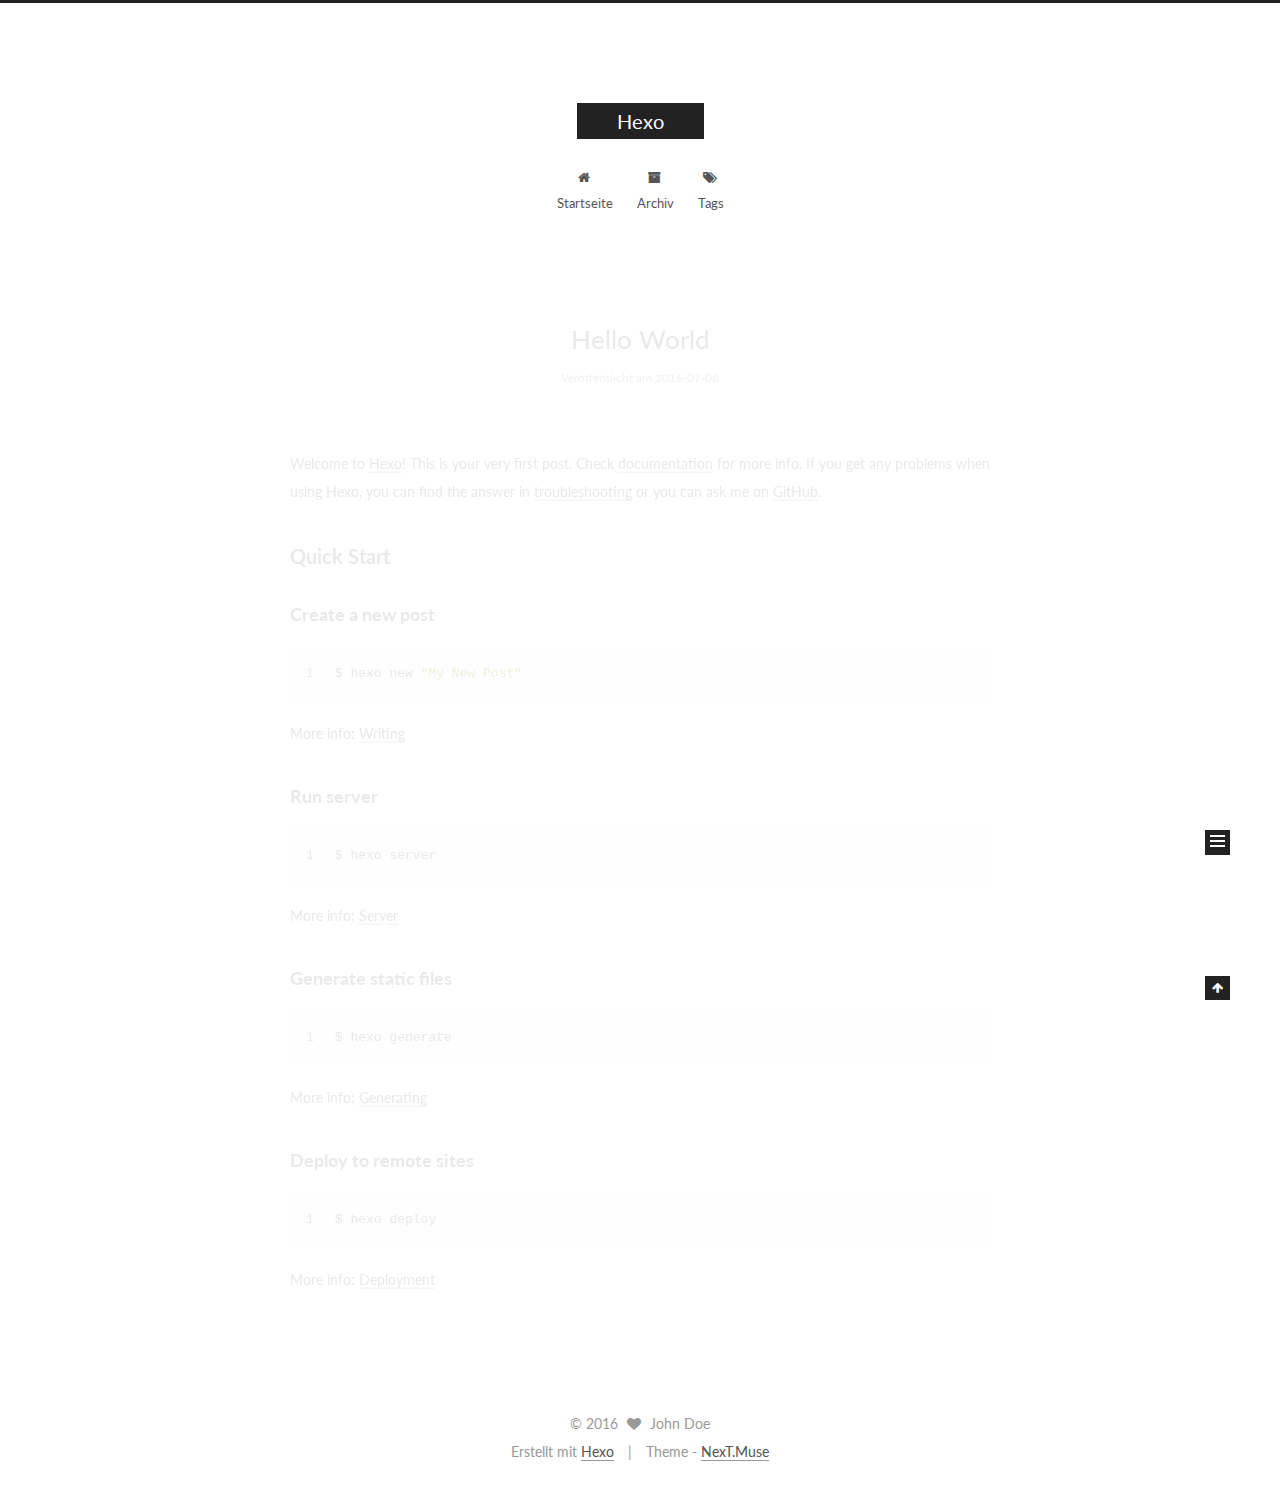
==== commit e04fbca0: "Site updated: 2016-07-10 22:21:43" ====
--- a/index.html
+++ b/index.html
@@ -172,7 +172,7 @@
             
               <i class="menu-item-icon fa fa-fw fa-home"></i> <br />
             
-            Home
+            Startseite
           </a>
         </li>
       
@@ -182,7 +182,7 @@
             
               <i class="menu-item-icon fa fa-fw fa-archive"></i> <br />
             
-            Archives
+            Archiv
           </a>
         </li>
       
@@ -248,7 +248,7 @@
             <span class="post-meta-item-icon">
               <i class="fa fa-calendar-o"></i>
             </span>
-            <span class="post-meta-item-text">Posted on</span>
+            <span class="post-meta-item-text">Veröffentlicht am</span>
             <time itemprop="dateCreated" datetime="2016-07-08T17:55:17+08:00" content="2016-07-08">
               2016-07-08
             </time>
@@ -358,7 +358,7 @@
           <div class="site-state-item site-state-posts">
             <a href="/archives">
               <span class="site-state-item-count">1</span>
-              <span class="site-state-item-name">posts</span>
+              <span class="site-state-item-name">Artikel</span>
             </a>
           </div>
 
@@ -405,7 +405,7 @@
 </div>
 
 <div class="powered-by">
-  Powered by <a class="theme-link" href="http://hexo.io">Hexo</a>
+  Erstellt mit  <a class="theme-link" href="http://hexo.io">Hexo</a>
 </div>
 
 <div class="theme-info">
--- a/css/main.css
+++ b/css/main.css
@@ -1548,7 +1548,7 @@
   width: 4px;
   height: 4px;
   border-radius: 50%;
-  background: #8ca6fe;
+  background: #94ff09;
 }
 .links-of-blogroll {
   font-size: 13px;
